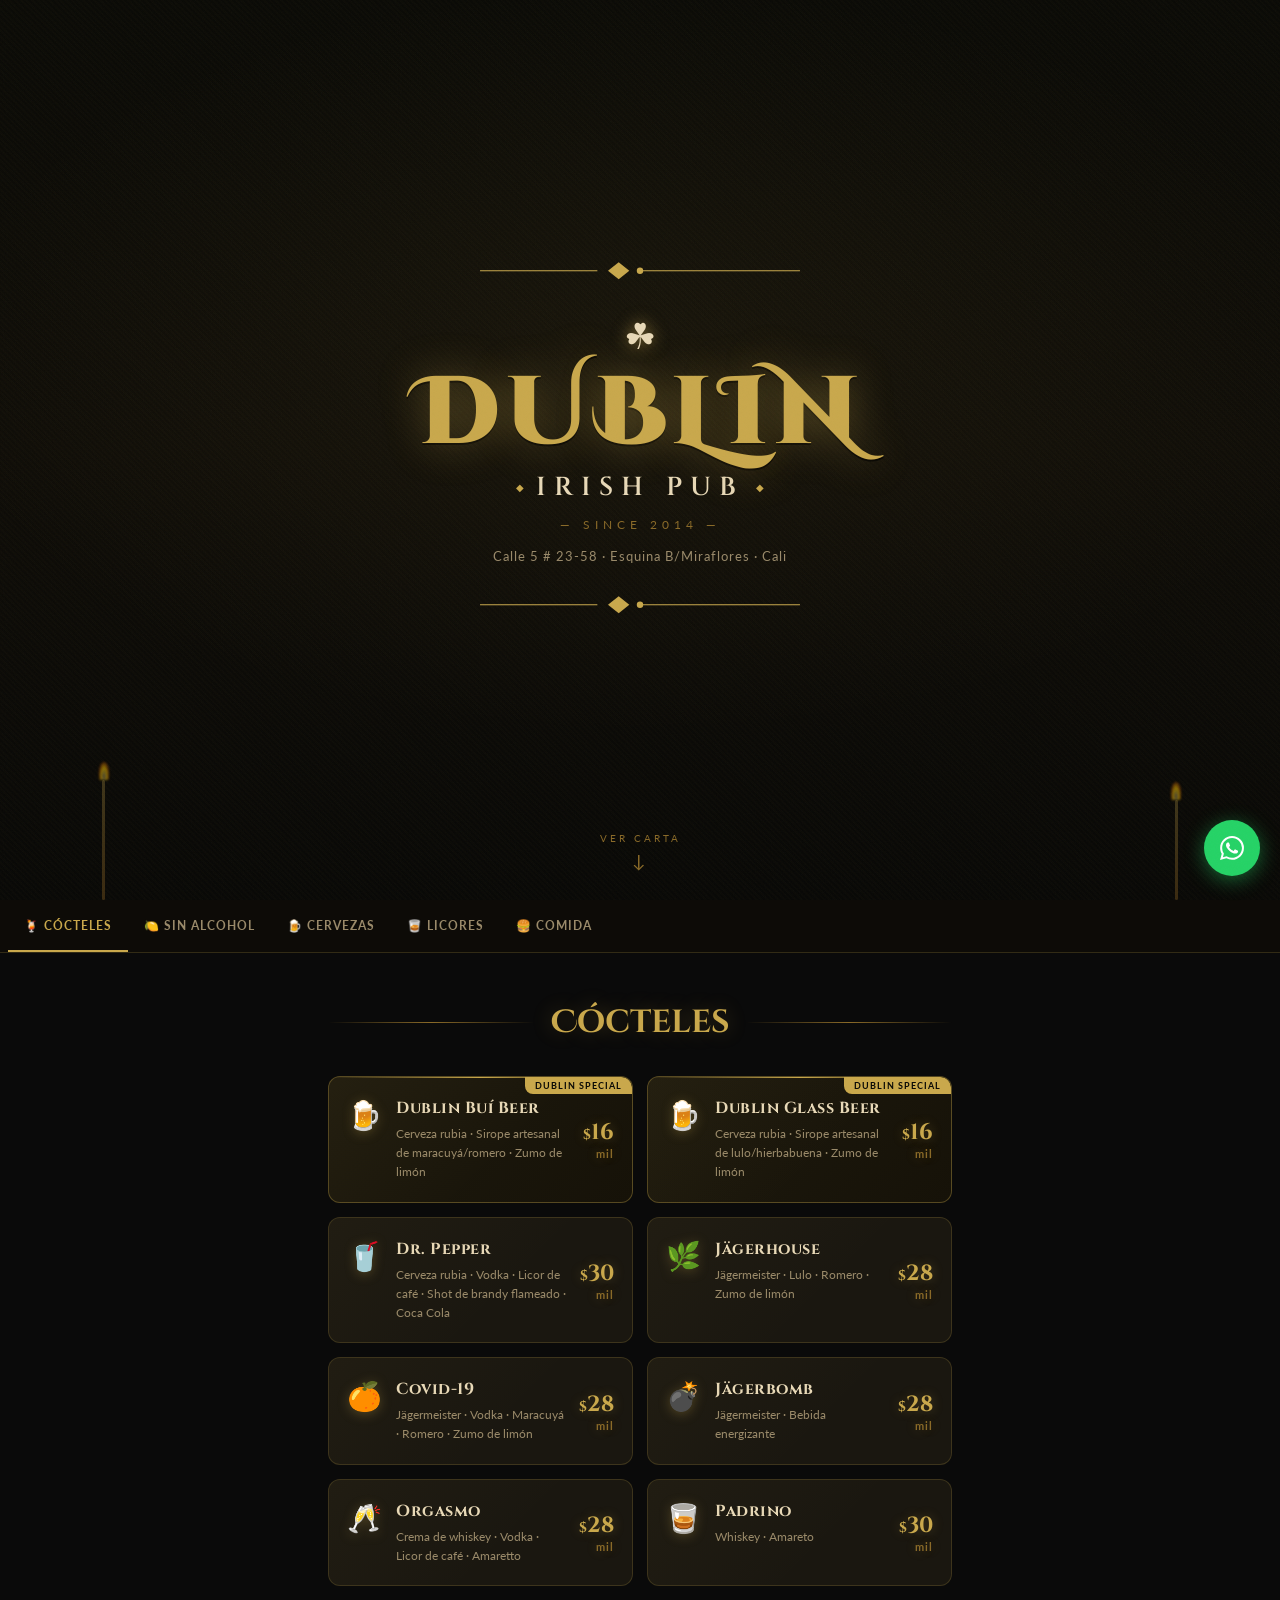
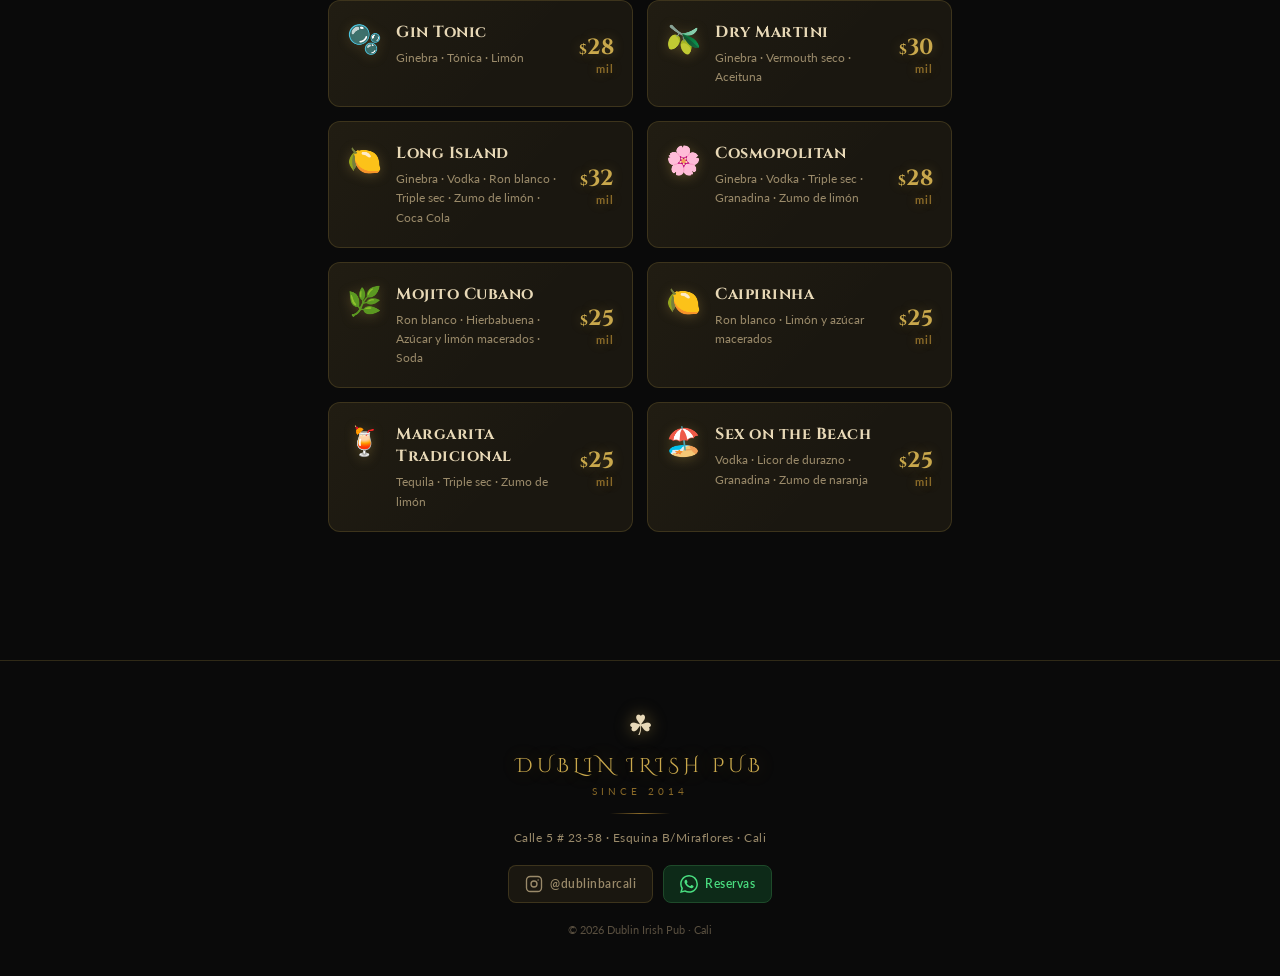
==== dublin_index.html @ 32bfb210 "Menu digital de Dublin Bar Cali" ====
<!DOCTYPE html>
<html lang="es">
<head>
  <meta charset="UTF-8"/>
  <meta name="viewport" content="width=device-width, initial-scale=1.0, viewport-fit=cover"/>
  <title>Dublin Irish Pub · Carta</title>
  <link rel="preconnect" href="https://fonts.googleapis.com"/>
  <link href="https://fonts.googleapis.com/css2?family=Cinzel+Decorative:wght@700;900&family=Cinzel:wght@400;600;700&family=IM+Fell+English:ital@0;1&family=Lato:wght@300;400;700&display=swap" rel="stylesheet"/>
  <link rel="stylesheet" href="dublin.css"/>
</head>
<body>

<!-- ░░░ GRAIN OVERLAY ░░░ -->
<div class="grain"></div>

<!-- ░░░ HERO ░░░ -->
<header class="hero">
  <div class="hero-candles">
    <div class="candle c1"><div class="flame"></div></div>
    <div class="candle c2"><div class="flame"></div></div>
  </div>
  <div class="hero-ornament top-ornament">
    <svg viewBox="0 0 300 24" fill="none" xmlns="http://www.w3.org/2000/svg">
      <line x1="0" y1="12" x2="110" y2="12" stroke="#c9a84c" stroke-width="1"/>
      <path d="M120 12 L130 4 L140 12 L130 20 Z" fill="#c9a84c"/>
      <line x1="150" y1="12" x2="300" y2="12" stroke="#c9a84c" stroke-width="1"/>
      <circle cx="150" cy="12" r="3" fill="#c9a84c"/>
    </svg>
  </div>
  <div class="hero-inner">
    <div class="shamrock">☘</div>
    <h1 class="hero-title">DUBLIN</h1>
    <div class="hero-subtitle-wrap">
      <span class="hero-diamond">◆</span>
      <span class="hero-subtitle">IRISH PUB</span>
      <span class="hero-diamond">◆</span>
    </div>
    <div class="hero-since">— SINCE 2014 —</div>
    <p class="hero-address">Calle 5 # 23-58 · Esquina B/Miraflores · Cali</p>
  </div>
  <div class="hero-ornament bottom-ornament">
    <svg viewBox="0 0 300 24" fill="none" xmlns="http://www.w3.org/2000/svg">
      <line x1="0" y1="12" x2="110" y2="12" stroke="#c9a84c" stroke-width="1"/>
      <path d="M120 12 L130 4 L140 12 L130 20 Z" fill="#c9a84c"/>
      <line x1="150" y1="12" x2="300" y2="12" stroke="#c9a84c" stroke-width="1"/>
      <circle cx="150" cy="12" r="3" fill="#c9a84c"/>
    </svg>
  </div>
  <div class="scroll-hint">
    <span>VER CARTA</span>
    <div class="scroll-arrow">↓</div>
  </div>
</header>

<!-- ░░░ NAV TABS ░░░ -->
<nav class="menu-nav" id="menuNav">
  <button class="tab active" data-section="cocteles">🍹 Cócteles</button>
  <button class="tab" data-section="sin-alcohol">🍋 Sin Alcohol</button>
  <button class="tab" data-section="cervezas">🍺 Cervezas</button>
  <button class="tab" data-section="licores">🥃 Licores</button>
  <button class="tab" data-section="comida">🍔 Comida</button>
</nav>

<!-- ░░░ SECCIONES ░░░ -->
<main class="menu-main">

  <!-- ── CÓCTELES ── -->
  <section class="menu-section" id="cocteles">
    <div class="section-header">
      <div class="section-ornament"></div>
      <h2 class="section-title">Cócteles</h2>
      <div class="section-ornament"></div>
    </div>

    <div class="cards-grid">

      <div class="drink-card featured">
        <div class="card-badge">Dublin Special</div>
        <div class="card-icon">🍺</div>
        <div class="card-body">
          <h3 class="card-name">Dublin Buí Beer</h3>
          <p class="card-desc">Cerveza rubia · Sirope artesanal de maracuyá/romero · Zumo de limón</p>
        </div>
        <div class="card-price"><span>$</span>16<span class="mil">mil</span></div>
      </div>

      <div class="drink-card featured">
        <div class="card-badge">Dublin Special</div>
        <div class="card-icon">🍺</div>
        <div class="card-body">
          <h3 class="card-name">Dublin Glass Beer</h3>
          <p class="card-desc">Cerveza rubia · Sirope artesanal de lulo/hierbabuena · Zumo de limón</p>
        </div>
        <div class="card-price"><span>$</span>16<span class="mil">mil</span></div>
      </div>

      <div class="drink-card">
        <div class="card-icon">🥤</div>
        <div class="card-body">
          <h3 class="card-name">Dr. Pepper</h3>
          <p class="card-desc">Cerveza rubia · Vodka · Licor de café · Shot de brandy flameado · Coca Cola</p>
        </div>
        <div class="card-price"><span>$</span>30<span class="mil">mil</span></div>
      </div>

      <div class="drink-card">
        <div class="card-icon">🌿</div>
        <div class="card-body">
          <h3 class="card-name">Jägerhouse</h3>
          <p class="card-desc">Jägermeister · Lulo · Romero · Zumo de limón</p>
        </div>
        <div class="card-price"><span>$</span>28<span class="mil">mil</span></div>
      </div>

      <div class="drink-card">
        <div class="card-icon">🍊</div>
        <div class="card-body">
          <h3 class="card-name">Covid-19</h3>
          <p class="card-desc">Jägermeister · Vodka · Maracuyá · Romero · Zumo de limón</p>
        </div>
        <div class="card-price"><span>$</span>28<span class="mil">mil</span></div>
      </div>

      <div class="drink-card">
        <div class="card-icon">💣</div>
        <div class="card-body">
          <h3 class="card-name">Jägerbomb</h3>
          <p class="card-desc">Jägermeister · Bebida energizante</p>
        </div>
        <div class="card-price"><span>$</span>28<span class="mil">mil</span></div>
      </div>

      <div class="drink-card">
        <div class="card-icon">🥂</div>
        <div class="card-body">
          <h3 class="card-name">Orgasmo</h3>
          <p class="card-desc">Crema de whiskey · Vodka · Licor de café · Amaretto</p>
        </div>
        <div class="card-price"><span>$</span>28<span class="mil">mil</span></div>
      </div>

      <div class="drink-card">
        <div class="card-icon">🥃</div>
        <div class="card-body">
          <h3 class="card-name">Padrino</h3>
          <p class="card-desc">Whiskey · Amareto</p>
        </div>
        <div class="card-price"><span>$</span>30<span class="mil">mil</span></div>
      </div>

      <div class="drink-card">
        <div class="card-icon">🫧</div>
        <div class="card-body">
          <h3 class="card-name">Gin Tonic</h3>
          <p class="card-desc">Ginebra · Tónica · Limón</p>
        </div>
        <div class="card-price"><span>$</span>28<span class="mil">mil</span></div>
      </div>

      <div class="drink-card">
        <div class="card-icon">🫒</div>
        <div class="card-body">
          <h3 class="card-name">Dry Martini</h3>
          <p class="card-desc">Ginebra · Vermouth seco · Aceituna</p>
        </div>
        <div class="card-price"><span>$</span>30<span class="mil">mil</span></div>
      </div>

      <div class="drink-card">
        <div class="card-icon">🍋</div>
        <div class="card-body">
          <h3 class="card-name">Long Island</h3>
          <p class="card-desc">Ginebra · Vodka · Ron blanco · Triple sec · Zumo de limón · Coca Cola</p>
        </div>
        <div class="card-price"><span>$</span>32<span class="mil">mil</span></div>
      </div>

      <div class="drink-card">
        <div class="card-icon">🌸</div>
        <div class="card-body">
          <h3 class="card-name">Cosmopolitan</h3>
          <p class="card-desc">Ginebra · Vodka · Triple sec · Granadina · Zumo de limón</p>
        </div>
        <div class="card-price"><span>$</span>28<span class="mil">mil</span></div>
      </div>

      <div class="drink-card">
        <div class="card-icon">🌿</div>
        <div class="card-body">
          <h3 class="card-name">Mojito Cubano</h3>
          <p class="card-desc">Ron blanco · Hierbabuena · Azúcar y limón macerados · Soda</p>
        </div>
        <div class="card-price"><span>$</span>25<span class="mil">mil</span></div>
      </div>

      <div class="drink-card">
        <div class="card-icon">🍋</div>
        <div class="card-body">
          <h3 class="card-name">Caipirinha</h3>
          <p class="card-desc">Ron blanco · Limón y azúcar macerados</p>
        </div>
        <div class="card-price"><span>$</span>25<span class="mil">mil</span></div>
      </div>

      <div class="drink-card">
        <div class="card-icon">🍹</div>
        <div class="card-body">
          <h3 class="card-name">Margarita Tradicional</h3>
          <p class="card-desc">Tequila · Triple sec · Zumo de limón</p>
        </div>
        <div class="card-price"><span>$</span>25<span class="mil">mil</span></div>
      </div>

      <div class="drink-card">
        <div class="card-icon">🏖️</div>
        <div class="card-body">
          <h3 class="card-name">Sex on the Beach</h3>
          <p class="card-desc">Vodka · Licor de durazno · Granadina · Zumo de naranja</p>
        </div>
        <div class="card-price"><span>$</span>25<span class="mil">mil</span></div>
      </div>

    </div>
  </section>

  <!-- ── SIN ALCOHOL ── -->
  <section class="menu-section hidden" id="sin-alcohol">
    <div class="section-header">
      <div class="section-ornament"></div>
      <h2 class="section-title">Sin Alcohol</h2>
      <div class="section-ornament"></div>
    </div>

    <div class="cards-grid">

      <div class="drink-card featured">
        <div class="card-badge">Artesanal</div>
        <div class="card-icon">🫧</div>
        <div class="card-body">
          <h3 class="card-name">Sodas Italianas</h3>
          <p class="card-desc">Soda · Sirope artesanal de tu elección · Zumo de limón</p>
          <div class="card-flavors">
            <span>Maracuyá</span><span>Lulo</span><span>Lychee & Berry</span><span>Borojo & Especias</span>
          </div>
        </div>
        <div class="card-price"><span>$</span>13<span class="mil">mil</span></div>
      </div>

      <div class="drink-card">
        <div class="card-icon">🌹</div>
        <div class="card-body">
          <h3 class="card-name">Simply Red</h3>
          <p class="card-desc">Granadina · Limón · Ginger ale</p>
        </div>
        <div class="card-price"><span>$</span>13<span class="mil">mil</span></div>
      </div>

      <div class="drink-card">
        <div class="card-icon">🌅</div>
        <div class="card-body">
          <h3 class="card-name">Sunrise</h3>
          <p class="card-desc">Zumo de naranja · Granadina</p>
        </div>
        <div class="card-price"><span>$</span>13<span class="mil">mil</span></div>
      </div>

      <div class="drink-card">
        <div class="card-icon">🍃</div>
        <div class="card-body">
          <h3 class="card-name">Limonada Hierbabuena</h3>
          <p class="card-desc">Soda · Hierbabuena · Zumo de limón</p>
        </div>
        <div class="card-price"><span>$</span>13<span class="mil">mil</span></div>
      </div>

    </div>
  </section>

  <!-- ── CERVEZAS ── -->
  <section class="menu-section hidden" id="cervezas">
    <div class="section-header">
      <div class="section-ornament"></div>
      <h2 class="section-title">Cervezas</h2>
      <div class="section-ornament"></div>
    </div>

    <div class="beer-grid">
      <div class="beer-row"><span class="beer-name">Stella Artois</span><span class="beer-price">$10mil</span></div>
      <div class="beer-row"><span class="beer-name">Corona</span><span class="beer-price">$10mil</span></div>
      <div class="beer-row"><span class="beer-name">Budweiser <em>(lata 250ml)</em></span><span class="beer-price">$7mil</span></div>
      <div class="beer-row"><span class="beer-name">Club Colombia Dorada</span><span class="beer-price">$8mil</span></div>
      <div class="beer-row"><span class="beer-name">Club Colombia Roja</span><span class="beer-price">$8mil</span></div>
      <div class="beer-row"><span class="beer-name">Club Colombia Negra</span><span class="beer-price">$8mil</span></div>
      <div class="beer-row"><span class="beer-name">Águila Light</span><span class="beer-price">$8mil</span></div>
      <div class="beer-row"><span class="beer-name">Poker</span><span class="beer-price">$7mil</span></div>
      <div class="beer-row"><span class="beer-name">Smirnoff Ice</span><span class="beer-price">$12mil</span></div>
    </div>

    <div class="beer-callout">
      <div class="callout-icon">🍻</div>
      <div>
        <div class="callout-title">¿Litrico o miedo?</div>
        <div class="callout-sub">Pregunta por el litro de cerveza nacional</div>
      </div>
    </div>
  </section>

  <!-- ── LICORES ── -->
  <section class="menu-section hidden" id="licores">
    <div class="section-header">
      <div class="section-ornament"></div>
      <h2 class="section-title">Licores</h2>
      <div class="section-ornament"></div>
    </div>

    <div class="licores-header-row">
      <span></span>
      <span class="licores-col-label">Botella</span>
      <span class="licores-col-label">Caneca</span>
    </div>

    <div class="licores-list">
      <div class="licor-row"><span class="licor-name">Aguard. Blanco del Valle</span><span class="licor-price">$85mil</span><span class="licor-price">$45mil</span></div>
      <div class="licor-row"><span class="licor-name">Ron Viejo de Caldas</span><span class="licor-price">$100mil</span><span class="licor-price">$55mil</span></div>
      <div class="licor-row"><span class="licor-name">Ron Caldas 8 Años</span><span class="licor-price">$170mil</span><span class="licor-price">$110mil</span></div>
      <div class="licor-row"><span class="licor-name">Vodka Absolut</span><span class="licor-price">$180mil</span><span class="licor-price">$100mil</span></div>
      <div class="licor-row"><span class="licor-name">Tequila Jose C. Olmeca</span><span class="licor-price">$170mil</span><span class="licor-price">$95mil</span></div>
      <div class="licor-row"><span class="licor-name">Tequila Jimador</span><span class="licor-price">$200mil</span><span class="licor-price">$110mil</span></div>
      <div class="licor-row"><span class="licor-name">Jägermeister</span><span class="licor-price">$180mil</span><span class="licor-price">$100mil</span></div>
      <div class="licor-row"><span class="licor-name">Jack Daniel's</span><span class="licor-price">$220mil</span><span class="licor-price">$110mil</span></div>
      <div class="licor-row"><span class="licor-name">Jameson</span><span class="licor-price">$200mil</span><span class="licor-price">$100mil</span></div>
      <div class="licor-row no-caneca"><span class="licor-name">Ginebra Gordons</span><span class="licor-price">$140mil</span><span class="licor-price">—</span></div>
    </div>

    <div class="reserva-callout">
      <div class="reserva-title">¿Tienes en mente una buena noche?</div>
      <div class="reserva-sub">No olvides hacer tu reserva</div>
      <a class="reserva-btn" href="https://wa.me/573015307754">
        <svg width="18" height="18" viewBox="0 0 24 24" fill="currentColor"><path d="M17.472 14.382c-.297-.149-1.758-.867-2.03-.967-.273-.099-.471-.148-.67.15-.197.297-.767.966-.94 1.164-.173.199-.347.223-.644.075-.297-.15-1.255-.463-2.39-1.475-.883-.788-1.48-1.761-1.653-2.059-.173-.297-.018-.458.13-.606.134-.133.298-.347.446-.52.149-.174.198-.298.298-.497.099-.198.05-.371-.025-.52-.075-.149-.669-1.612-.916-2.207-.242-.579-.487-.5-.669-.51-.173-.008-.371-.01-.57-.01-.198 0-.52.074-.792.372-.272.297-1.04 1.016-1.04 2.479 0 1.462 1.065 2.875 1.213 3.074.149.198 2.096 3.2 5.077 4.487.709.306 1.262.489 1.694.625.712.227 1.36.195 1.871.118.571-.085 1.758-.719 2.006-1.413.248-.694.248-1.289.173-1.413-.074-.124-.272-.198-.57-.347m-5.421 7.403h-.004a9.87 9.87 0 0 1-5.031-1.378l-.361-.214-3.741.982.998-3.648-.235-.374a9.86 9.86 0 0 1-1.51-5.26c.001-5.45 4.436-9.884 9.888-9.884 2.64 0 5.122 1.03 6.988 2.898a9.825 9.825 0 0 1 2.893 6.994c-.003 5.45-4.437 9.884-9.885 9.884m8.413-18.297A11.815 11.815 0 0 0 12.05 0C5.495 0 .16 5.335.157 11.892c0 2.096.547 4.142 1.588 5.945L.057 24l6.305-1.654a11.882 11.882 0 0 0 5.683 1.448h.005c6.554 0 11.89-5.335 11.893-11.893a11.821 11.821 0 0 0-3.48-8.413z"/></svg>
        301 530 7754
      </a>
    </div>
  </section>

  <!-- ── COMIDA ── -->
  <section class="menu-section hidden" id="comida">
    <div class="section-header">
      <div class="section-ornament"></div>
      <h2 class="section-title">Comida</h2>
      <div class="section-ornament"></div>
    </div>

    <!-- Hamburguesas -->
    <div class="food-category-title">
      <span>◆</span> Hamburguesas <span>◆</span>
    </div>

    <div class="food-cards">
      <div class="food-card">
        <div class="food-emoji">🍔</div>
        <div class="food-info">
          <h3 class="food-name">Hamburguesa Clásica</h3>
          <p class="food-desc">Pan artesanal · 160g carne Angus · Salsa chipotle · Chimichurri · Cebolla caramelizada · Aderezo de piña · Tocineta · Verduras · Jamón · Queso cheddar</p>
          <div class="food-price">$29.900</div>
        </div>
      </div>

      <div class="food-card featured-food">
        <div class="food-badge">Premium</div>
        <div class="food-emoji">🍔</div>
        <div class="food-info">
          <h3 class="food-name">Hamburguesa Dorita</h3>
          <p class="food-desc">Pan artesanal · 160g carne Angus 100% certificada · Queso mozarella apanado en Doritos · Mermelada de lulo con tocineta en reducción con tequila · Salsa ahumada de la casa · Cebolla caramelizada · Lechuga y tomates frescos · Acompañada con papas a la francesa</p>
          <div class="food-price">$38.900</div>
        </div>
      </div>
    </div>

    <!-- Nachos -->
    <div class="food-category-title">
      <span>◆</span> Nachos <span>◆</span>
    </div>

    <div class="food-cards">
      <div class="food-card">
        <div class="food-emoji">🧀</div>
        <div class="food-info">
          <h3 class="food-name">Nachos</h3>
          <p class="food-desc">Totopos de maíz · Carne desmechada en su salsa · Maíz tierno · Queso mozarella gratinados · Guacamole · Pico de gallo · Frijol refrito · Salsa chipotle</p>
          <div class="food-price">$28.000</div>
        </div>
      </div>
    </div>

    <!-- Sandwiches -->
    <div class="food-category-title">
      <span>◆</span> Sandwiches <span>◆</span>
    </div>

    <div class="food-cards">
      <div class="food-card">
        <div class="food-emoji">🥪</div>
        <div class="food-info">
          <h3 class="food-name">Sandwich</h3>
          <p class="food-desc">Pan baguette · Láminas de pierna de cerdo ahumada al barril · Cebolla caramelizada · Mojo cubano · Salsa de la casa · Queso mozarella · Verduras</p>
          <div class="food-price">$31.000</div>
        </div>
      </div>
    </div>

  </section>

</main>

<!-- ░░░ FOOTER ░░░ -->
<footer class="site-footer">
  <div class="footer-shamrock">☘</div>
  <div class="footer-title">DUBLIN IRISH PUB</div>
  <div class="footer-since">SINCE 2014</div>
  <div class="footer-divider"></div>
  <div class="footer-info">Calle 5 # 23-58 · Esquina B/Miraflores · Cali</div>
  <div class="footer-socials">
    <a href="https://www.instagram.com/dublinbarcali/" target="_blank" class="footer-social-btn">
      <svg width="18" height="18" viewBox="0 0 24 24" fill="none" stroke="currentColor" stroke-width="1.8" stroke-linecap="round" stroke-linejoin="round"><rect x="2" y="2" width="20" height="20" rx="5"/><circle cx="12" cy="12" r="4"/><circle cx="17.5" cy="6.5" r="1" fill="currentColor" stroke="none"/></svg>
      @dublinbarcali
    </a>
    <a href="https://wa.me/573015307754" target="_blank" class="footer-social-btn wa">
      <svg width="18" height="18" viewBox="0 0 24 24" fill="currentColor"><path d="M17.472 14.382c-.297-.149-1.758-.867-2.03-.967-.273-.099-.471-.148-.67.15-.197.297-.767.966-.94 1.164-.173.199-.347.223-.644.075-.297-.15-1.255-.463-2.39-1.475-.883-.788-1.48-1.761-1.653-2.059-.173-.297-.018-.458.13-.606.134-.133.298-.347.446-.52.149-.174.198-.298.298-.497.099-.198.05-.371-.025-.52-.075-.149-.669-1.612-.916-2.207-.242-.579-.487-.5-.669-.51-.173-.008-.371-.01-.57-.01-.198 0-.52.074-.792.372-.272.297-1.04 1.016-1.04 2.479 0 1.462 1.065 2.875 1.213 3.074.149.198 2.096 3.2 5.077 4.487.709.306 1.262.489 1.694.625.712.227 1.36.195 1.871.118.571-.085 1.758-.719 2.006-1.413.248-.694.248-1.289.173-1.413-.074-.124-.272-.198-.57-.347m-5.421 7.403h-.004a9.87 9.87 0 0 1-5.031-1.378l-.361-.214-3.741.982.998-3.648-.235-.374a9.86 9.86 0 0 1-1.51-5.26c.001-5.45 4.436-9.884 9.888-9.884 2.64 0 5.122 1.03 6.988 2.898a9.825 9.825 0 0 1 2.893 6.994c-.003 5.45-4.437 9.884-9.885 9.884m8.413-18.297A11.815 11.815 0 0 0 12.05 0C5.495 0 .16 5.335.157 11.892c0 2.096.547 4.142 1.588 5.945L.057 24l6.305-1.654a11.882 11.882 0 0 0 5.683 1.448h.005c6.554 0 11.89-5.335 11.893-11.893a11.821 11.821 0 0 0-3.48-8.413z"/></svg>
      Reservas
    </a>
  </div>
  <div class="footer-copy">© 2026 Dublin Irish Pub · Cali</div>
</footer>

<!-- FAB Reserva -->
<a href="https://wa.me/573015307754" class="reserva-fab" target="_blank" title="Hacer reserva">
  <svg width="24" height="24" viewBox="0 0 24 24" fill="currentColor"><path d="M17.472 14.382c-.297-.149-1.758-.867-2.03-.967-.273-.099-.471-.148-.67.15-.197.297-.767.966-.94 1.164-.173.199-.347.223-.644.075-.297-.15-1.255-.463-2.39-1.475-.883-.788-1.48-1.761-1.653-2.059-.173-.297-.018-.458.13-.606.134-.133.298-.347.446-.52.149-.174.198-.298.298-.497.099-.198.05-.371-.025-.52-.075-.149-.669-1.612-.916-2.207-.242-.579-.487-.5-.669-.51-.173-.008-.371-.01-.57-.01-.198 0-.52.074-.792.372-.272.297-1.04 1.016-1.04 2.479 0 1.462 1.065 2.875 1.213 3.074.149.198 2.096 3.2 5.077 4.487.709.306 1.262.489 1.694.625.712.227 1.36.195 1.871.118.571-.085 1.758-.719 2.006-1.413.248-.694.248-1.289.173-1.413-.074-.124-.272-.198-.57-.347m-5.421 7.403h-.004a9.87 9.87 0 0 1-5.031-1.378l-.361-.214-3.741.982.998-3.648-.235-.374a9.86 9.86 0 0 1-1.51-5.26c.001-5.45 4.436-9.884 9.888-9.884 2.64 0 5.122 1.03 6.988 2.898a9.825 9.825 0 0 1 2.893 6.994c-.003 5.45-4.437 9.884-9.885 9.884m8.413-18.297A11.815 11.815 0 0 0 12.05 0C5.495 0 .16 5.335.157 11.892c0 2.096.547 4.142 1.588 5.945L.057 24l6.305-1.654a11.882 11.882 0 0 0 5.683 1.448h.005c6.554 0 11.89-5.335 11.893-11.893a11.821 11.821 0 0 0-3.48-8.413z"/></svg>
</a>

<script src="dublin.js"></script>
</body>
</html>
---- dublin.css ----
/* ════════════════════════════════════════════════════
   DUBLIN IRISH PUB — dublin.css
   Estética: Dark Luxury · Oro · Vintage Irish · Cali
   Fuentes: Cinzel Decorative (display) + IM Fell English (body) + Lato
════════════════════════════════════════════════════ */

/* ─── TOKENS ────────────────────────────────────── */
:root {
  --gold:        #c9a84c;
  --gold-light:  #e8c96a;
  --gold-dim:    #8a6a28;
  --gold-glow:   rgba(201,168,76,0.18);
  --bg:          #0a0a0a;
  --bg2:         #111008;
  --bg3:         #161410;
  --surface:     #1a1710;
  --surface2:    #221f14;
  --border:      rgba(201,168,76,0.2);
  --border-bright: rgba(201,168,76,0.5);
  --text:        #e8d9b8;
  --text-dim:    #9a8a6a;
  --text-mute:   #5a5040;
  --font-display:'Cinzel Decorative', serif;
  --font-head:   'Cinzel', serif;
  --font-body:   'IM Fell English', serif;
  --font-ui:     'Lato', sans-serif;
  --wa:          #25D366;
}

/* ─── RESET ──────────────────────────────────────── */
*, *::before, *::after { margin:0; padding:0; box-sizing:border-box; }
html { scroll-behavior: smooth; font-size: 16px; }
body {
  background: var(--bg);
  color: var(--text);
  font-family: var(--font-body);
  min-height: 100vh;
  overflow-x: hidden;
}
a { text-decoration: none; color: inherit; }
::-webkit-scrollbar       { width: 4px; }
::-webkit-scrollbar-track { background: var(--bg); }
::-webkit-scrollbar-thumb { background: var(--gold-dim); border-radius: 2px; }
* { -webkit-tap-highlight-color: transparent; }

/* ─── GRAIN OVERLAY ──────────────────────────────── */
.grain {
  position: fixed; inset: 0; z-index: 1000;
  pointer-events: none;
  background-image: url("data:image/svg+xml,%3Csvg viewBox='0 0 256 256' xmlns='http://www.w3.org/2000/svg'%3E%3Cfilter id='n'%3E%3CfeTurbulence type='fractalNoise' baseFrequency='0.9' numOctaves='4' stitchTiles='stitch'/%3E%3C/filter%3E%3Crect width='100%25' height='100%25' filter='url(%23n)' opacity='0.04'/%3E%3C/svg%3E");
  background-repeat: repeat;
  background-size: 256px;
  opacity: 0.6;
}

/* ─── HERO ───────────────────────────────────────── */
.hero {
  position: relative;
  min-height: 100svh;
  display: flex;
  flex-direction: column;
  align-items: center;
  justify-content: center;
  padding: 60px 24px 80px;
  text-align: center;
  overflow: hidden;
  background:
    radial-gradient(ellipse 80% 60% at 50% 40%, rgba(201,168,76,0.06) 0%, transparent 70%),
    linear-gradient(180deg, #0a0a06 0%, #0e0c07 50%, #080806 100%);
}

/* Textura de fondo tipo tela arrugada */
.hero::before {
  content: '';
  position: absolute; inset: 0;
  background-image:
    repeating-linear-gradient(
      45deg,
      transparent,
      transparent 2px,
      rgba(201,168,76,0.015) 2px,
      rgba(201,168,76,0.015) 4px
    );
  pointer-events: none;
}

/* ── Velas ── */
.hero-candles {
  position: absolute; inset: 0;
  pointer-events: none;
}
.candle {
  position: absolute;
  bottom: 0;
  width: 3px;
  background: linear-gradient(to top, #3a2a10, #c9a84c44);
  border-radius: 2px;
}
.candle.c1 { left: 8%; height: 120px; }
.candle.c2 { right: 8%; height: 100px; }
.flame {
  position: absolute;
  top: -18px; left: 50%;
  transform: translateX(-50%);
  width: 10px; height: 18px;
  background: radial-gradient(ellipse at 50% 80%, #fff3 0%, #ffcc0088 40%, #ff660044 70%, transparent 100%);
  border-radius: 50% 50% 20% 20%;
  animation: flicker 2s ease-in-out infinite alternate;
  filter: blur(1px);
}
@keyframes flicker {
  0%   { transform: translateX(-50%) scaleX(1) scaleY(1) rotate(-2deg); opacity: 0.9; }
  33%  { transform: translateX(-50%) scaleX(0.8) scaleY(1.1) rotate(1deg); opacity: 1; }
  66%  { transform: translateX(-50%) scaleX(1.1) scaleY(0.9) rotate(-1deg); opacity: 0.85; }
  100% { transform: translateX(-50%) scaleX(0.9) scaleY(1.05) rotate(2deg); opacity: 0.95; }
}

/* ── Ornamentos ── */
.hero-ornament { width: 100%; max-width: 320px; }
.top-ornament  { margin-bottom: 28px; }
.bottom-ornament { margin-top: 28px; }

/* ── Contenido hero ── */
.hero-inner { position: relative; z-index: 2; }
.shamrock {
  font-size: 36px;
  display: block;
  margin-bottom: 8px;
  animation: glow-pulse 3s ease-in-out infinite;
  filter: drop-shadow(0 0 8px rgba(201,168,76,0.6));
}
@keyframes glow-pulse {
  0%, 100% { filter: drop-shadow(0 0 6px rgba(201,168,76,0.4)); }
  50%       { filter: drop-shadow(0 0 16px rgba(201,168,76,0.8)); }
}

.hero-title {
  font-family: var(--font-display);
  font-size: clamp(52px, 14vw, 96px);
  font-weight: 900;
  color: var(--gold);
  letter-spacing: 6px;
  line-height: 1;
  text-shadow:
    0 0 40px rgba(201,168,76,0.4),
    0 2px 0 rgba(0,0,0,0.8);
  margin-bottom: 8px;
  animation: title-in 1.2s cubic-bezier(0.16,1,0.3,1) both;
}
@keyframes title-in {
  from { opacity: 0; transform: translateY(30px) scale(0.95); }
  to   { opacity: 1; transform: translateY(0) scale(1); }
}

.hero-subtitle-wrap {
  display: flex; align-items: center; justify-content: center;
  gap: 12px; margin-bottom: 12px;
}
.hero-subtitle {
  font-family: var(--font-head);
  font-size: clamp(18px, 4vw, 26px);
  font-weight: 600;
  color: var(--text);
  letter-spacing: 8px;
  text-transform: uppercase;
}
.hero-diamond {
  color: var(--gold); font-size: 10px;
}

.hero-since {
  font-family: var(--font-ui);
  font-size: 12px;
  letter-spacing: 5px;
  color: var(--gold-dim);
  margin-bottom: 16px;
  text-transform: uppercase;
}

.hero-address {
  font-family: var(--font-ui);
  font-size: 13px;
  color: var(--text-dim);
  letter-spacing: 1px;
}

/* ── Scroll hint ── */
.scroll-hint {
  position: absolute; bottom: 28px; left: 50%;
  transform: translateX(-50%);
  display: flex; flex-direction: column; align-items: center; gap: 6px;
  font-family: var(--font-ui); font-size: 10px; letter-spacing: 3px;
  color: var(--gold-dim); text-transform: uppercase;
}
.scroll-arrow {
  font-size: 18px; color: var(--gold-dim);
  animation: bounce 2s ease-in-out infinite;
}
@keyframes bounce {
  0%, 100% { transform: translateY(0); }
  50%       { transform: translateY(6px); }
}

/* ─── NAV TABS ───────────────────────────────────── */
.menu-nav {
  position: sticky; top: 0; z-index: 100;
  display: flex; overflow-x: auto; gap: 0;
  background: #0d0b07;
  border-bottom: 1px solid var(--border);
  padding: 0 8px;
  scrollbar-width: none;
}
.menu-nav::-webkit-scrollbar { display: none; }

.tab {
  flex-shrink: 0;
  background: none; border: none;
  font-family: var(--font-ui);
  font-size: 12px; font-weight: 700;
  letter-spacing: 1px; text-transform: uppercase;
  color: var(--text-dim);
  padding: 16px 16px;
  cursor: pointer;
  border-bottom: 2px solid transparent;
  transition: color .2s, border-color .2s;
  white-space: nowrap;
  min-height: 52px;
}
.tab:hover { color: var(--gold); }
.tab.active {
  color: var(--gold);
  border-bottom-color: var(--gold);
}

/* ─── MAIN ───────────────────────────────────────── */
.menu-main { padding-bottom: 80px; }
.menu-section { padding: 40px 20px; max-width: 680px; margin: 0 auto; }
.menu-section.hidden { display: none; }

/* ─── SECTION HEADER ─────────────────────────────── */
.section-header {
  display: flex; align-items: center; gap: 16px;
  margin-bottom: 32px;
}
.section-title {
  font-family: var(--font-display);
  font-size: clamp(22px, 6vw, 32px);
  font-weight: 700;
  color: var(--gold);
  white-space: nowrap;
  text-shadow: 0 0 20px rgba(201,168,76,0.3);
}
.section-ornament {
  flex: 1; height: 1px;
  background: linear-gradient(to right, transparent, var(--gold-dim), transparent);
}

/* ─── DRINK CARDS ────────────────────────────────── */
.cards-grid {
  display: grid;
  grid-template-columns: repeat(auto-fill, minmax(280px, 1fr));
  gap: 14px;
}

.drink-card {
  background: var(--surface);
  border: 1px solid var(--border);
  border-radius: 12px;
  padding: 20px 18px;
  display: flex;
  align-items: flex-start;
  gap: 14px;
  position: relative;
  overflow: hidden;
  transition: border-color .25s, transform .25s, box-shadow .25s;
  cursor: default;
}
.drink-card::before {
  content: '';
  position: absolute; inset: 0;
  background: linear-gradient(135deg, rgba(201,168,76,0.04) 0%, transparent 60%);
  pointer-events: none;
}
.drink-card:hover {
  border-color: var(--border-bright);
  transform: translateY(-3px);
  box-shadow: 0 8px 28px rgba(201,168,76,0.08);
}

.drink-card.featured {
  border-color: rgba(201,168,76,0.35);
  background: linear-gradient(135deg, #1e1a0e, #161208);
}
.drink-card.featured::after {
  content: '';
  position: absolute; top: 0; left: 0; right: 0;
  height: 1px;
  background: linear-gradient(to right, transparent, var(--gold), transparent);
}

.card-badge {
  position: absolute; top: 0; right: 0;
  background: var(--gold);
  color: #0a0a06;
  font-family: var(--font-ui);
  font-size: 9px; font-weight: 700;
  letter-spacing: 1px; text-transform: uppercase;
  padding: 3px 10px;
  border-radius: 0 10px 0 8px;
}

.card-icon {
  font-size: 28px; flex-shrink: 0; margin-top: 2px;
  filter: drop-shadow(0 2px 6px rgba(201,168,76,0.3));
}

.card-body { flex: 1; }
.card-name {
  font-family: var(--font-head);
  font-size: 16px; font-weight: 700;
  color: var(--text);
  margin-bottom: 5px;
  letter-spacing: 0.5px;
}
.card-desc {
  font-family: var(--font-ui);
  font-size: 12px; line-height: 1.6;
  color: var(--text-dim);
  font-style: normal;
}

.card-price {
  font-family: var(--font-head);
  font-size: 22px; font-weight: 700;
  color: var(--gold);
  white-space: nowrap;
  align-self: center;
  flex-shrink: 0;
  text-shadow: 0 0 12px rgba(201,168,76,0.3);
}
.card-price span { font-size: 14px; }
.card-price .mil {
  font-family: var(--font-ui);
  font-size: 11px; font-weight: 700;
  letter-spacing: 1px;
  display: block; text-align: right;
  color: var(--gold-dim);
}

/* Sabores de soda */
.card-flavors {
  display: flex; flex-wrap: wrap; gap: 5px; margin-top: 8px;
}
.card-flavors span {
  background: rgba(201,168,76,0.12);
  border: 1px solid rgba(201,168,76,0.25);
  color: var(--gold-dim);
  font-family: var(--font-ui);
  font-size: 10px; font-weight: 600;
  padding: 2px 8px; border-radius: 20px;
  letter-spacing: 0.5px;
}

/* ─── BEER LIST ──────────────────────────────────── */
.beer-grid {
  display: flex; flex-direction: column; gap: 2px;
  border: 1px solid var(--border);
  border-radius: 12px; overflow: hidden;
  margin-bottom: 24px;
}
.beer-row {
  display: flex; justify-content: space-between; align-items: center;
  padding: 15px 20px;
  border-bottom: 1px solid rgba(201,168,76,0.08);
  transition: background .2s;
}
.beer-row:last-child { border-bottom: none; }
.beer-row:nth-child(odd) { background: var(--surface); }
.beer-row:nth-child(even) { background: var(--bg3); }
.beer-row:hover { background: var(--surface2); }

.beer-name {
  font-family: var(--font-head);
  font-size: 15px; font-weight: 600; color: var(--text);
}
.beer-name em {
  font-family: var(--font-ui); font-size: 11px;
  color: var(--text-dim); font-style: normal;
}
.beer-price {
  font-family: var(--font-head);
  font-size: 16px; font-weight: 700; color: var(--gold);
}

.beer-callout {
  background: linear-gradient(135deg, #1e1a0a, #141008);
  border: 1px solid rgba(201,168,76,0.4);
  border-radius: 12px; padding: 20px 22px;
  display: flex; align-items: center; gap: 16px;
}
.callout-icon { font-size: 32px; }
.callout-title {
  font-family: var(--font-display);
  font-size: 18px; color: var(--gold);
  text-shadow: 0 0 12px rgba(201,168,76,0.4);
}
.callout-sub {
  font-family: var(--font-ui);
  font-size: 12px; color: var(--text-dim); margin-top: 3px;
}

/* ─── LICORES ────────────────────────────────────── */
.licores-header-row {
  display: grid; grid-template-columns: 1fr 90px 90px;
  padding: 8px 20px 12px;
}
.licores-col-label {
  font-family: var(--font-ui);
  font-size: 11px; font-weight: 700; letter-spacing: 2px;
  text-transform: uppercase; color: var(--gold-dim);
  text-align: center;
}

.licores-list {
  border: 1px solid var(--border);
  border-radius: 12px; overflow: hidden;
  margin-bottom: 28px;
}
.licor-row {
  display: grid; grid-template-columns: 1fr 90px 90px;
  padding: 15px 20px;
  border-bottom: 1px solid rgba(201,168,76,0.06);
  align-items: center;
  transition: background .2s;
}
.licor-row:last-child { border-bottom: none; }
.licor-row:nth-child(odd) { background: var(--surface); }
.licor-row:nth-child(even) { background: var(--bg3); }
.licor-row:hover { background: var(--surface2); }

.licor-name {
  font-family: var(--font-head);
  font-size: 14px; font-weight: 600; color: var(--text);
}
.licor-price {
  font-family: var(--font-head);
  font-size: 14px; font-weight: 700; color: var(--gold);
  text-align: center;
}
.licor-row.no-caneca .licor-price:last-child { color: var(--text-mute); }

/* Reserva callout */
.reserva-callout {
  background: linear-gradient(135deg, #1e1a0a, #141008);
  border: 1px solid rgba(201,168,76,0.4);
  border-radius: 14px; padding: 24px 22px;
  text-align: center;
}
.reserva-title {
  font-family: var(--font-head);
  font-size: 16px; color: var(--text); margin-bottom: 4px;
}
.reserva-sub {
  font-family: var(--font-ui);
  font-size: 12px; color: var(--text-dim); margin-bottom: 16px;
}
.reserva-btn {
  display: inline-flex; align-items: center; gap: 8px;
  background: var(--wa); color: #fff;
  font-family: var(--font-ui); font-size: 14px; font-weight: 700;
  padding: 12px 24px; border-radius: 10px;
  transition: transform .2s, box-shadow .2s;
  letter-spacing: 0.5px;
}
.reserva-btn:hover {
  transform: translateY(-2px);
  box-shadow: 0 6px 20px rgba(37,211,102,0.35);
}

/* ─── COMIDA ─────────────────────────────────────── */
.food-category-title {
  font-family: var(--font-display);
  font-size: 16px; color: var(--gold);
  letter-spacing: 3px; text-transform: uppercase;
  text-align: center; margin: 32px 0 18px;
  display: flex; align-items: center; justify-content: center; gap: 12px;
}
.food-category-title span { color: var(--gold); font-size: 8px; }

.food-cards { display: flex; flex-direction: column; gap: 14px; }

.food-card {
  background: var(--surface);
  border: 1px solid var(--border);
  border-radius: 14px;
  padding: 20px;
  display: flex; gap: 16px; align-items: flex-start;
  position: relative; overflow: hidden;
  transition: border-color .25s, transform .25s;
}
.food-card::before {
  content: '';
  position: absolute; inset: 0;
  background: linear-gradient(135deg, rgba(201,168,76,0.03) 0%, transparent 50%);
  pointer-events: none;
}
.food-card:hover {
  border-color: var(--border-bright);
  transform: translateY(-2px);
}
.food-card.featured-food {
  border-color: rgba(201,168,76,0.4);
  background: linear-gradient(135deg, #1e1a0e, #151208);
}

.food-badge {
  position: absolute; top: 0; right: 0;
  background: var(--gold); color: #0a0a06;
  font-family: var(--font-ui);
  font-size: 9px; font-weight: 700; letter-spacing: 1px;
  text-transform: uppercase; padding: 3px 12px;
  border-radius: 0 12px 0 8px;
}

.food-emoji { font-size: 36px; flex-shrink: 0; margin-top: 2px; }

.food-info { flex: 1; }
.food-name {
  font-family: var(--font-head);
  font-size: 17px; font-weight: 700;
  color: var(--text); margin-bottom: 6px;
}
.food-desc {
  font-family: var(--font-ui);
  font-size: 13px; line-height: 1.65;
  color: var(--text-dim); margin-bottom: 12px;
}
.food-price {
  font-family: var(--font-head);
  font-size: 20px; font-weight: 700;
  color: var(--gold);
  text-shadow: 0 0 10px rgba(201,168,76,0.3);
}

/* ─── FOOTER ─────────────────────────────────────── */
.site-footer {
  background: #06060400;
  border-top: 1px solid var(--border);
  padding: 48px 24px max(40px, calc(env(safe-area-inset-bottom) + 40px));
  text-align: center;
}
.footer-shamrock {
  font-size: 28px; margin-bottom: 10px;
  filter: drop-shadow(0 0 8px rgba(201,168,76,0.5));
}
.footer-title {
  font-family: var(--font-display);
  font-size: 20px; color: var(--gold); letter-spacing: 4px;
  text-shadow: 0 0 20px rgba(201,168,76,0.3);
}
.footer-since {
  font-family: var(--font-ui);
  font-size: 10px; letter-spacing: 4px;
  color: var(--gold-dim); margin: 6px 0 16px;
  text-transform: uppercase;
}
.footer-divider {
  width: 60px; height: 1px;
  background: linear-gradient(to right, transparent, var(--gold-dim), transparent);
  margin: 0 auto 16px;
}
.footer-info {
  font-family: var(--font-ui); font-size: 12px;
  color: var(--text-dim); margin-bottom: 20px; letter-spacing: 0.5px;
}
.footer-socials {
  display: flex; gap: 10px; justify-content: center;
  flex-wrap: wrap; margin-bottom: 20px;
}
.footer-social-btn {
  display: inline-flex; align-items: center; gap: 7px;
  background: var(--surface); border: 1px solid var(--border);
  color: var(--text-dim); padding: 9px 16px; border-radius: 8px;
  font-family: var(--font-ui); font-size: 12px; font-weight: 600;
  transition: all .2s; letter-spacing: 0.5px;
}
.footer-social-btn:hover { border-color: var(--gold-dim); color: var(--gold); }
.footer-social-btn.wa { background: #0d2a18; border-color: #1e4a2a; color: #4ade80; }
.footer-social-btn.wa:hover { border-color: var(--wa); box-shadow: 0 0 12px rgba(37,211,102,0.2); }
.footer-copy {
  font-family: var(--font-ui); font-size: 11px; color: var(--text-mute);
}

/* ─── FAB ────────────────────────────────────────── */
.reserva-fab {
  position: fixed;
  bottom: max(24px, calc(env(safe-area-inset-bottom) + 16px));
  right: max(20px, env(safe-area-inset-right));
  z-index: 200;
  width: 56px; height: 56px; border-radius: 50%;
  background: var(--wa); color: #fff;
  display: flex; align-items: center; justify-content: center;
  box-shadow: 0 4px 20px rgba(37,211,102,0.45);
  transition: transform .2s, box-shadow .2s;
}
.reserva-fab:hover { transform: scale(1.1); box-shadow: 0 6px 28px rgba(37,211,102,0.55); }

/* ─── ANIMACIÓN DE ENTRADA SECCIONES ─────────────── */
.menu-section:not(.hidden) {
  animation: section-in .4s cubic-bezier(0.25,0.8,0.25,1) both;
}
@keyframes section-in {
  from { opacity: 0; transform: translateY(16px); }
  to   { opacity: 1; transform: translateY(0); }
}

/* ─── RESPONSIVE ─────────────────────────────────── */
@media (max-width: 480px) {
  .hero-title { letter-spacing: 3px; }
  .tab { padding: 14px 12px; font-size: 11px; }
  .menu-section { padding: 32px 14px; }
  .cards-grid { grid-template-columns: 1fr; }
  .drink-card { flex-direction: row; }
  .licores-header-row,
  .licor-row { grid-template-columns: 1fr 75px 75px; }
  .licores-col-label,
  .licor-price { font-size: 12px; }
  .licor-name { font-size: 12px; }
  .beer-row { padding: 13px 14px; }
  .food-card { flex-direction: column; gap: 10px; }
  .food-emoji { font-size: 28px; }
  .hero-candles { display: none; }
}

@media (max-width: 360px) {
  .licores-header-row,
  .licor-row { grid-template-columns: 1fr 65px 65px; padding: 12px 12px; }
  .tab { padding: 14px 10px; font-size: 10px; }
}

@media (min-width: 640px) {
  .menu-section { padding: 48px 28px; }
}
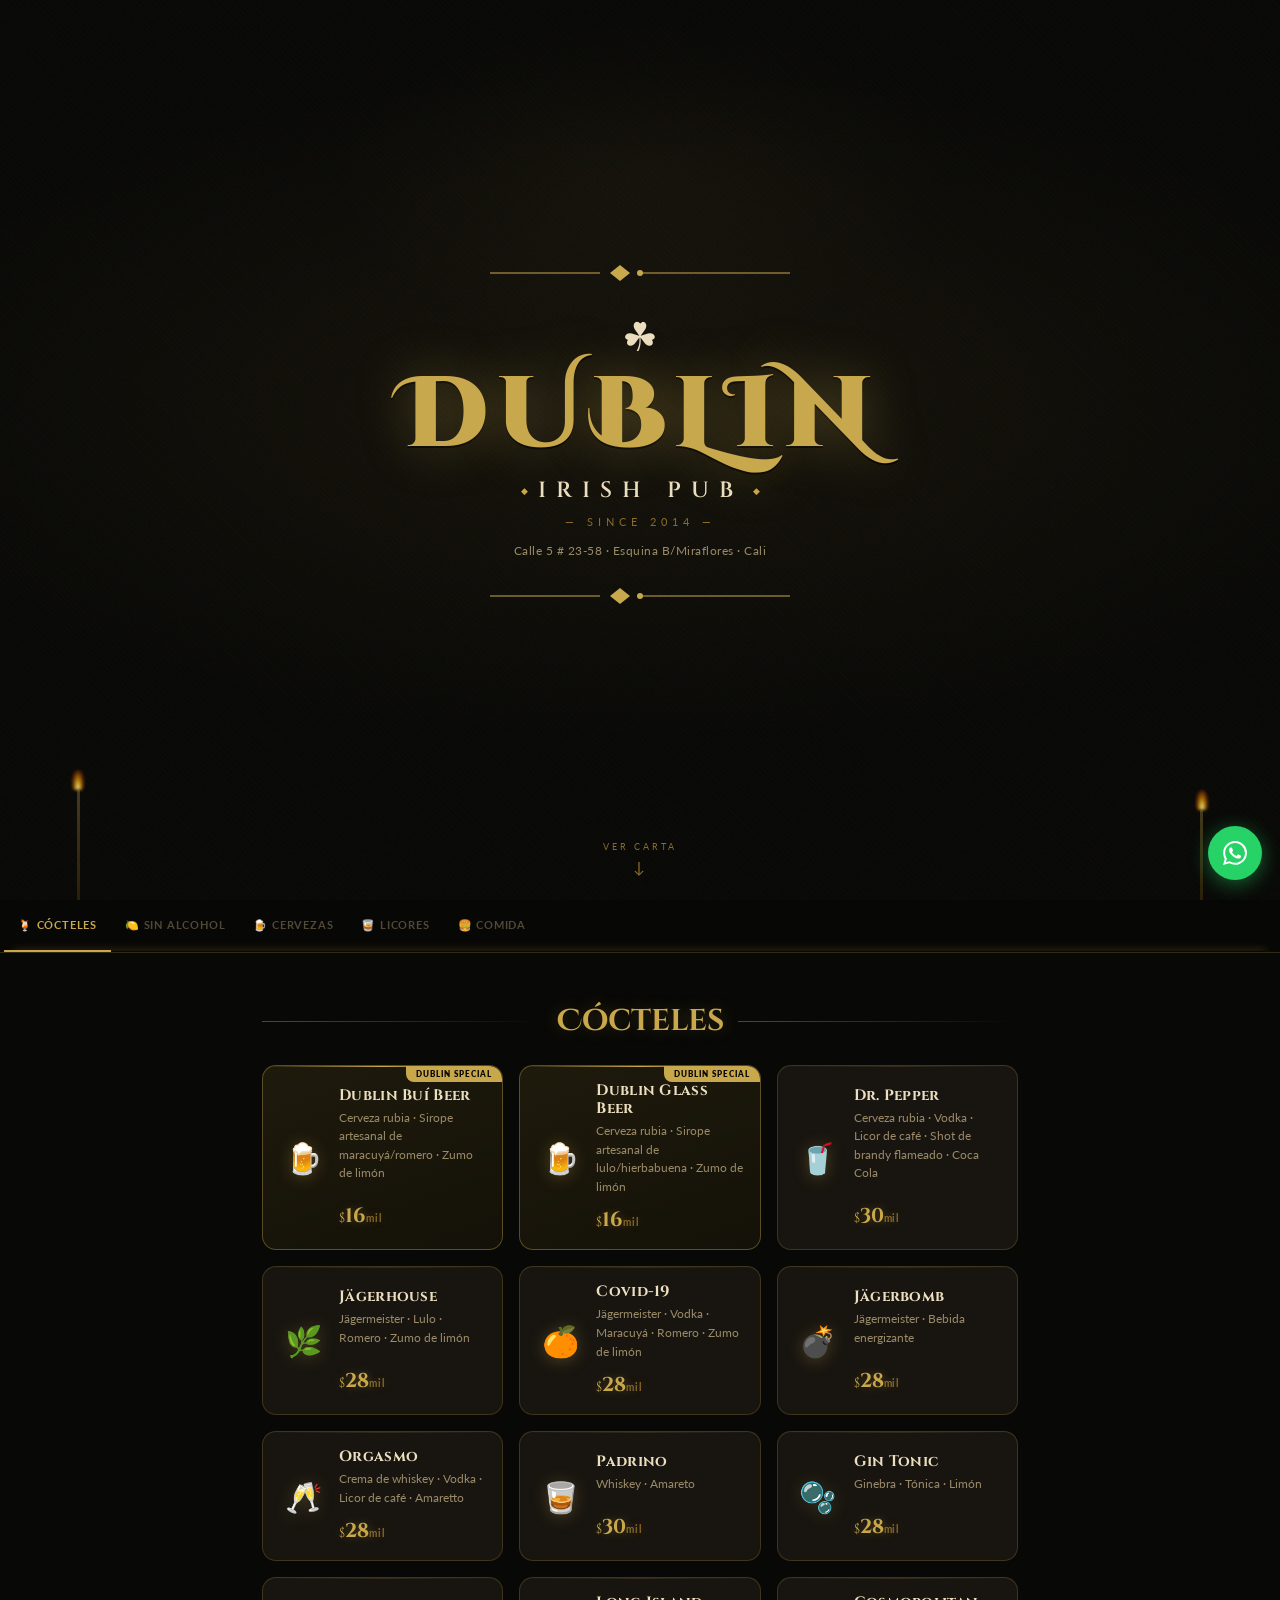
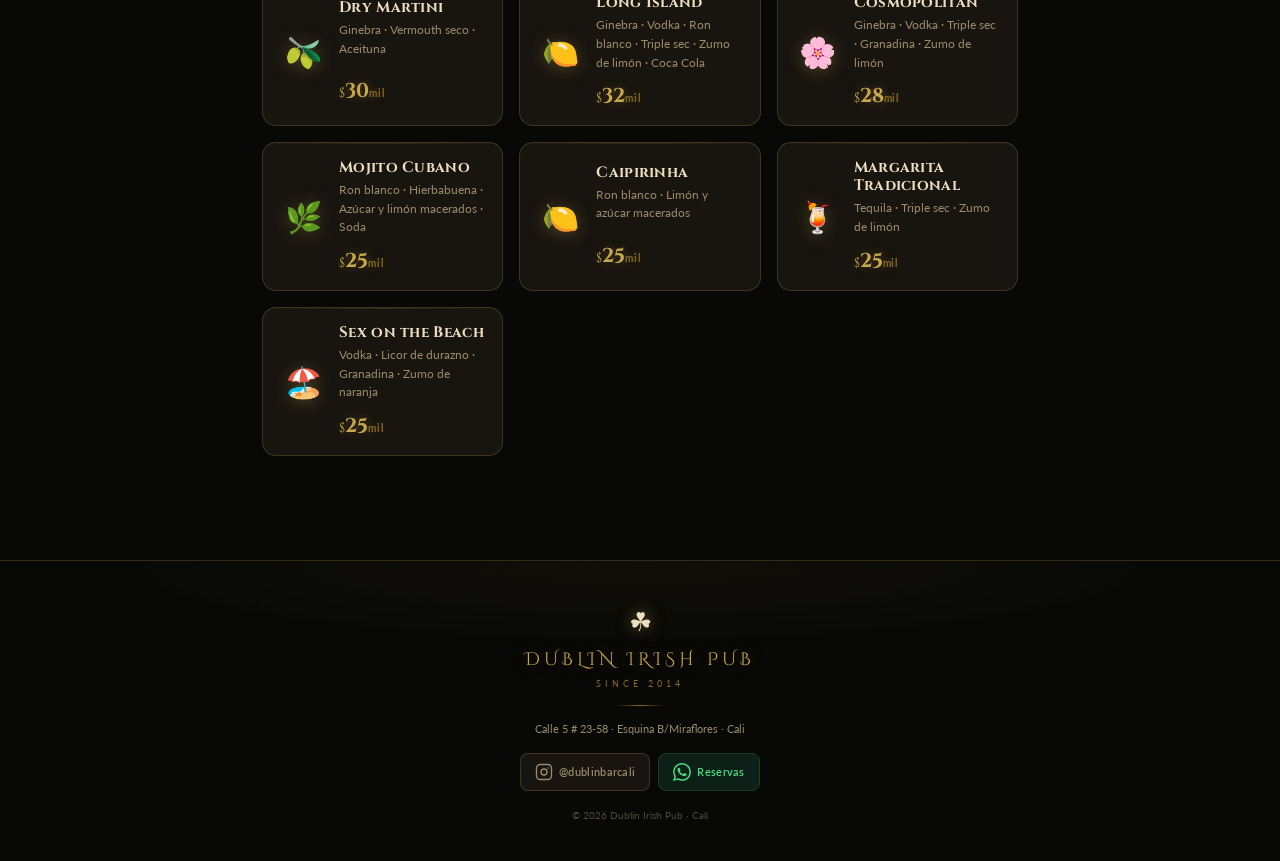
==== commit cc2b094b: "Mejora de interfaz" ====
--- a/dublin_index.html
+++ b/dublin_index.html
@@ -81,7 +81,7 @@
           <h3 class="card-name">Dublin Buí Beer</h3>
           <p class="card-desc">Cerveza rubia · Sirope artesanal de maracuyá/romero · Zumo de limón</p>
         </div>
-        <div class="card-price"><span>$</span>16<span class="mil">mil</span></div>
+        <div class="card-price"><span>$</span><span class="card-price-num">16</span><span class="mil">mil</span></div>
       </div>
 
       <div class="drink-card featured">
@@ -91,7 +91,7 @@
           <h3 class="card-name">Dublin Glass Beer</h3>
           <p class="card-desc">Cerveza rubia · Sirope artesanal de lulo/hierbabuena · Zumo de limón</p>
         </div>
-        <div class="card-price"><span>$</span>16<span class="mil">mil</span></div>
+        <div class="card-price"><span>$</span><span class="card-price-num">16</span><span class="mil">mil</span></div>
       </div>
 
       <div class="drink-card">
@@ -100,7 +100,7 @@
           <h3 class="card-name">Dr. Pepper</h3>
           <p class="card-desc">Cerveza rubia · Vodka · Licor de café · Shot de brandy flameado · Coca Cola</p>
         </div>
-        <div class="card-price"><span>$</span>30<span class="mil">mil</span></div>
+        <div class="card-price"><span>$</span><span class="card-price-num">30</span><span class="mil">mil</span></div>
       </div>
 
       <div class="drink-card">
@@ -109,7 +109,7 @@
           <h3 class="card-name">Jägerhouse</h3>
           <p class="card-desc">Jägermeister · Lulo · Romero · Zumo de limón</p>
         </div>
-        <div class="card-price"><span>$</span>28<span class="mil">mil</span></div>
+        <div class="card-price"><span>$</span><span class="card-price-num">28</span><span class="mil">mil</span></div>
       </div>
 
       <div class="drink-card">
@@ -118,7 +118,7 @@
           <h3 class="card-name">Covid-19</h3>
           <p class="card-desc">Jägermeister · Vodka · Maracuyá · Romero · Zumo de limón</p>
         </div>
-        <div class="card-price"><span>$</span>28<span class="mil">mil</span></div>
+        <div class="card-price"><span>$</span><span class="card-price-num">28</span><span class="mil">mil</span></div>
       </div>
 
       <div class="drink-card">
@@ -127,7 +127,7 @@
           <h3 class="card-name">Jägerbomb</h3>
           <p class="card-desc">Jägermeister · Bebida energizante</p>
         </div>
-        <div class="card-price"><span>$</span>28<span class="mil">mil</span></div>
+        <div class="card-price"><span>$</span><span class="card-price-num">28</span><span class="mil">mil</span></div>
       </div>
 
       <div class="drink-card">
@@ -136,7 +136,7 @@
           <h3 class="card-name">Orgasmo</h3>
           <p class="card-desc">Crema de whiskey · Vodka · Licor de café · Amaretto</p>
         </div>
-        <div class="card-price"><span>$</span>28<span class="mil">mil</span></div>
+        <div class="card-price"><span>$</span><span class="card-price-num">28</span><span class="mil">mil</span></div>
       </div>
 
       <div class="drink-card">
@@ -145,7 +145,7 @@
           <h3 class="card-name">Padrino</h3>
           <p class="card-desc">Whiskey · Amareto</p>
         </div>
-        <div class="card-price"><span>$</span>30<span class="mil">mil</span></div>
+        <div class="card-price"><span>$</span><span class="card-price-num">30</span><span class="mil">mil</span></div>
       </div>
 
       <div class="drink-card">
@@ -154,7 +154,7 @@
           <h3 class="card-name">Gin Tonic</h3>
           <p class="card-desc">Ginebra · Tónica · Limón</p>
         </div>
-        <div class="card-price"><span>$</span>28<span class="mil">mil</span></div>
+        <div class="card-price"><span>$</span><span class="card-price-num">28</span><span class="mil">mil</span></div>
       </div>
 
       <div class="drink-card">
@@ -163,7 +163,7 @@
           <h3 class="card-name">Dry Martini</h3>
           <p class="card-desc">Ginebra · Vermouth seco · Aceituna</p>
         </div>
-        <div class="card-price"><span>$</span>30<span class="mil">mil</span></div>
+        <div class="card-price"><span>$</span><span class="card-price-num">30</span><span class="mil">mil</span></div>
       </div>
 
       <div class="drink-card">
@@ -172,7 +172,7 @@
           <h3 class="card-name">Long Island</h3>
           <p class="card-desc">Ginebra · Vodka · Ron blanco · Triple sec · Zumo de limón · Coca Cola</p>
         </div>
-        <div class="card-price"><span>$</span>32<span class="mil">mil</span></div>
+        <div class="card-price"><span>$</span><span class="card-price-num">32</span><span class="mil">mil</span></div>
       </div>
 
       <div class="drink-card">
@@ -181,7 +181,7 @@
           <h3 class="card-name">Cosmopolitan</h3>
           <p class="card-desc">Ginebra · Vodka · Triple sec · Granadina · Zumo de limón</p>
         </div>
-        <div class="card-price"><span>$</span>28<span class="mil">mil</span></div>
+        <div class="card-price"><span>$</span><span class="card-price-num">28</span><span class="mil">mil</span></div>
       </div>
 
       <div class="drink-card">
@@ -190,7 +190,7 @@
           <h3 class="card-name">Mojito Cubano</h3>
           <p class="card-desc">Ron blanco · Hierbabuena · Azúcar y limón macerados · Soda</p>
         </div>
-        <div class="card-price"><span>$</span>25<span class="mil">mil</span></div>
+        <div class="card-price"><span>$</span><span class="card-price-num">25</span><span class="mil">mil</span></div>
       </div>
 
       <div class="drink-card">
@@ -199,7 +199,7 @@
           <h3 class="card-name">Caipirinha</h3>
           <p class="card-desc">Ron blanco · Limón y azúcar macerados</p>
         </div>
-        <div class="card-price"><span>$</span>25<span class="mil">mil</span></div>
+        <div class="card-price"><span>$</span><span class="card-price-num">25</span><span class="mil">mil</span></div>
       </div>
 
       <div class="drink-card">
@@ -208,7 +208,7 @@
           <h3 class="card-name">Margarita Tradicional</h3>
           <p class="card-desc">Tequila · Triple sec · Zumo de limón</p>
         </div>
-        <div class="card-price"><span>$</span>25<span class="mil">mil</span></div>
+        <div class="card-price"><span>$</span><span class="card-price-num">25</span><span class="mil">mil</span></div>
       </div>
 
       <div class="drink-card">
@@ -217,7 +217,7 @@
           <h3 class="card-name">Sex on the Beach</h3>
           <p class="card-desc">Vodka · Licor de durazno · Granadina · Zumo de naranja</p>
         </div>
-        <div class="card-price"><span>$</span>25<span class="mil">mil</span></div>
+        <div class="card-price"><span>$</span><span class="card-price-num">25</span><span class="mil">mil</span></div>
       </div>
 
     </div>
@@ -243,7 +243,7 @@
             <span>Maracuyá</span><span>Lulo</span><span>Lychee & Berry</span><span>Borojo & Especias</span>
           </div>
         </div>
-        <div class="card-price"><span>$</span>13<span class="mil">mil</span></div>
+        <div class="card-price"><span>$</span><span class="card-price-num">13</span><span class="mil">mil</span></div>
       </div>
 
       <div class="drink-card">
@@ -252,7 +252,7 @@
           <h3 class="card-name">Simply Red</h3>
           <p class="card-desc">Granadina · Limón · Ginger ale</p>
         </div>
-        <div class="card-price"><span>$</span>13<span class="mil">mil</span></div>
+        <div class="card-price"><span>$</span><span class="card-price-num">13</span><span class="mil">mil</span></div>
       </div>
 
       <div class="drink-card">
@@ -261,7 +261,7 @@
           <h3 class="card-name">Sunrise</h3>
           <p class="card-desc">Zumo de naranja · Granadina</p>
         </div>
-        <div class="card-price"><span>$</span>13<span class="mil">mil</span></div>
+        <div class="card-price"><span>$</span><span class="card-price-num">13</span><span class="mil">mil</span></div>
       </div>
 
       <div class="drink-card">
@@ -270,7 +270,7 @@
           <h3 class="card-name">Limonada Hierbabuena</h3>
           <p class="card-desc">Soda · Hierbabuena · Zumo de limón</p>
         </div>
-        <div class="card-price"><span>$</span>13<span class="mil">mil</span></div>
+        <div class="card-price"><span>$</span><span class="card-price-num">13</span><span class="mil">mil</span></div>
       </div>
 
     </div>
@@ -439,4 +439,4 @@
 
 <script src="dublin.js"></script>
 </body>
-</html>
+</html>
--- a/dublin.css
+++ b/dublin.css
@@ -1,643 +1,643 @@
 /* ════════════════════════════════════════════════════
    DUBLIN IRISH PUB — dublin.css
-   Estética: Dark Luxury · Oro · Vintage Irish · Cali
-   Fuentes: Cinzel Decorative (display) + IM Fell English (body) + Lato
+   Mobile-first · Dark Luxury · Gold · Irish Pub Cali
+   Base: 390px → 640px → 900px → 1200px
 ════════════════════════════════════════════════════ */
 
-/* ─── TOKENS ────────────────────────────────────── */
+/* ─── TOKENS ─────────────────────────────────────── */
 :root {
-  --gold:        #c9a84c;
-  --gold-light:  #e8c96a;
-  --gold-dim:    #8a6a28;
-  --gold-glow:   rgba(201,168,76,0.18);
-  --bg:          #0a0a0a;
-  --bg2:         #111008;
-  --bg3:         #161410;
-  --surface:     #1a1710;
-  --surface2:    #221f14;
-  --border:      rgba(201,168,76,0.2);
-  --border-bright: rgba(201,168,76,0.5);
-  --text:        #e8d9b8;
-  --text-dim:    #9a8a6a;
-  --text-mute:   #5a5040;
-  --font-display:'Cinzel Decorative', serif;
-  --font-head:   'Cinzel', serif;
-  --font-body:   'IM Fell English', serif;
-  --font-ui:     'Lato', sans-serif;
-  --wa:          #25D366;
-}
-
-/* ─── RESET ──────────────────────────────────────── */
+  --gold:          #c9a84c;
+  --gold-light:    #e8c96a;
+  --gold-dim:      #8a6a28;
+  --gold-pale:     rgba(201,168,76,0.12);
+  --gold-border:   rgba(201,168,76,0.22);
+  --gold-border-h: rgba(201,168,76,0.55);
+  --gold-glow:     0 0 20px rgba(201,168,76,0.25);
+  --bg:            #080806;
+  --bg2:           #0e0c08;
+  --bg3:           #131108;
+  --surface:       #181510;
+  --surface2:      #201d12;
+  --surface3:      #26221a;
+  --text:          #ecdfc0;
+  --text-dim:      #9a8a68;
+  --text-mute:     #524838;
+  --wa:            #25D366;
+  --font-d:        'Cinzel Decorative', serif;
+  --font-h:        'Cinzel', serif;
+  --font-b:        'IM Fell English', serif;
+  --font-ui:       'Lato', sans-serif;
+  --r-card:        14px;
+  --r-sm:          8px;
+}
+
+/* ─── RESET & BASE ───────────────────────────────── */
 *, *::before, *::after { margin:0; padding:0; box-sizing:border-box; }
-html { scroll-behavior: smooth; font-size: 16px; }
+html { scroll-behavior:smooth; }
 body {
   background: var(--bg);
   color: var(--text);
-  font-family: var(--font-body);
-  min-height: 100vh;
+  font-family: var(--font-ui);
+  min-height: 100svh;
   overflow-x: hidden;
-}
-a { text-decoration: none; color: inherit; }
-::-webkit-scrollbar       { width: 4px; }
-::-webkit-scrollbar-track { background: var(--bg); }
-::-webkit-scrollbar-thumb { background: var(--gold-dim); border-radius: 2px; }
-* { -webkit-tap-highlight-color: transparent; }
+  -webkit-font-smoothing: antialiased;
+}
+a { text-decoration:none; color:inherit; }
+button { cursor:pointer; border:none; background:none; font-family:var(--font-ui); }
+img { display:block; max-width:100%; }
+* { -webkit-tap-highlight-color:transparent; }
+
+/* ─── SCROLLBAR ──────────────────────────────────── */
+::-webkit-scrollbar       { width:3px; height:3px; }
+::-webkit-scrollbar-track { background:var(--bg); }
+::-webkit-scrollbar-thumb { background:var(--gold-dim); border-radius:2px; }
 
 /* ─── GRAIN OVERLAY ──────────────────────────────── */
 .grain {
-  position: fixed; inset: 0; z-index: 1000;
-  pointer-events: none;
-  background-image: url("data:image/svg+xml,%3Csvg viewBox='0 0 256 256' xmlns='http://www.w3.org/2000/svg'%3E%3Cfilter id='n'%3E%3CfeTurbulence type='fractalNoise' baseFrequency='0.9' numOctaves='4' stitchTiles='stitch'/%3E%3C/filter%3E%3Crect width='100%25' height='100%25' filter='url(%23n)' opacity='0.04'/%3E%3C/svg%3E");
-  background-repeat: repeat;
-  background-size: 256px;
-  opacity: 0.6;
-}
-
-/* ─── HERO ───────────────────────────────────────── */
+  position:fixed; inset:0; z-index:999;
+  pointer-events:none; opacity:.45;
+  background-image:url("data:image/svg+xml,%3Csvg xmlns='http://www.w3.org/2000/svg' width='300' height='300'%3E%3Cfilter id='n'%3E%3CfeTurbulence type='fractalNoise' baseFrequency='.85' numOctaves='4' stitchTiles='stitch'/%3E%3C/filter%3E%3Crect width='100%25' height='100%25' filter='url(%23n)' opacity='.05'/%3E%3C/svg%3E");
+  background-size:300px;
+}
+
+/* ════════ HERO ════════════════════════════════════ */
 .hero {
-  position: relative;
-  min-height: 100svh;
-  display: flex;
-  flex-direction: column;
-  align-items: center;
-  justify-content: center;
-  padding: 60px 24px 80px;
-  text-align: center;
-  overflow: hidden;
+  position:relative;
+  min-height:100svh;
+  display:flex; flex-direction:column;
+  align-items:center; justify-content:center;
+  padding: 72px 24px 100px;
+  text-align:center; overflow:hidden;
   background:
-    radial-gradient(ellipse 80% 60% at 50% 40%, rgba(201,168,76,0.06) 0%, transparent 70%),
-    linear-gradient(180deg, #0a0a06 0%, #0e0c07 50%, #080806 100%);
-}
-
-/* Textura de fondo tipo tela arrugada */
+    radial-gradient(ellipse 90% 55% at 50% 45%, rgba(201,168,76,0.07) 0%, transparent 68%),
+    radial-gradient(ellipse 40% 30% at 50% 20%, rgba(201,168,76,0.04) 0%, transparent 60%),
+    var(--bg);
+}
 .hero::before {
-  content: '';
-  position: absolute; inset: 0;
+  content:'';
+  position:absolute; inset:0; pointer-events:none;
   background-image:
-    repeating-linear-gradient(
-      45deg,
-      transparent,
-      transparent 2px,
-      rgba(201,168,76,0.015) 2px,
-      rgba(201,168,76,0.015) 4px
-    );
-  pointer-events: none;
-}
-
-/* ── Velas ── */
-.hero-candles {
-  position: absolute; inset: 0;
-  pointer-events: none;
-}
+    repeating-linear-gradient(45deg, transparent, transparent 3px, rgba(201,168,76,0.012) 3px, rgba(201,168,76,0.012) 4px);
+}
+
+/* Velas */
+.hero-candles { position:absolute; inset:0; pointer-events:none; }
 .candle {
-  position: absolute;
-  bottom: 0;
-  width: 3px;
-  background: linear-gradient(to top, #3a2a10, #c9a84c44);
-  border-radius: 2px;
-}
-.candle.c1 { left: 8%; height: 120px; }
-.candle.c2 { right: 8%; height: 100px; }
+  position:absolute; bottom:0;
+  width:3px; border-radius:2px 2px 0 0;
+  background:linear-gradient(to top, #2a1e08, rgba(201,168,76,0.3));
+}
+.c1 { left:6%; height:110px; }
+.c2 { right:6%; height:90px; }
 .flame {
-  position: absolute;
-  top: -18px; left: 50%;
-  transform: translateX(-50%);
-  width: 10px; height: 18px;
-  background: radial-gradient(ellipse at 50% 80%, #fff3 0%, #ffcc0088 40%, #ff660044 70%, transparent 100%);
-  border-radius: 50% 50% 20% 20%;
-  animation: flicker 2s ease-in-out infinite alternate;
-  filter: blur(1px);
+  position:absolute; top:-20px; left:50%;
+  transform:translateX(-50%);
+  width:12px; height:20px;
+  background:radial-gradient(ellipse at 50% 85%, rgba(255,255,200,0.9) 0%, rgba(255,180,0,0.7) 30%, rgba(255,80,0,0.3) 65%, transparent 100%);
+  border-radius:50% 50% 25% 25%;
+  filter:blur(1.5px);
+  animation:flicker 1.8s ease-in-out infinite alternate;
 }
 @keyframes flicker {
-  0%   { transform: translateX(-50%) scaleX(1) scaleY(1) rotate(-2deg); opacity: 0.9; }
-  33%  { transform: translateX(-50%) scaleX(0.8) scaleY(1.1) rotate(1deg); opacity: 1; }
-  66%  { transform: translateX(-50%) scaleX(1.1) scaleY(0.9) rotate(-1deg); opacity: 0.85; }
-  100% { transform: translateX(-50%) scaleX(0.9) scaleY(1.05) rotate(2deg); opacity: 0.95; }
-}
-
-/* ── Ornamentos ── */
-.hero-ornament { width: 100%; max-width: 320px; }
-.top-ornament  { margin-bottom: 28px; }
-.bottom-ornament { margin-top: 28px; }
-
-/* ── Contenido hero ── */
-.hero-inner { position: relative; z-index: 2; }
+  0%   { transform:translateX(-50%) scaleX(1)   scaleY(1)    rotate(-2deg); opacity:.9; }
+  30%  { transform:translateX(-50%) scaleX(.75) scaleY(1.12) rotate(1.5deg); opacity:1; }
+  65%  { transform:translateX(-50%) scaleX(1.1) scaleY(.88)  rotate(-1deg); opacity:.85; }
+  100% { transform:translateX(-50%) scaleX(.88) scaleY(1.06) rotate(2deg); opacity:.95; }
+}
+
+/* Ornamento SVG */
+.hero-ornament { width:min(300px, 85vw); }
+.top-ornament  { margin-bottom:24px; }
+.bottom-ornament { margin-top:24px; }
+
+/* Contenido hero */
+.hero-inner { position:relative; z-index:2; }
 .shamrock {
-  font-size: 36px;
-  display: block;
-  margin-bottom: 8px;
-  animation: glow-pulse 3s ease-in-out infinite;
-  filter: drop-shadow(0 0 8px rgba(201,168,76,0.6));
+  font-size:40px; display:block; margin-bottom:6px;
+  animation:glow-pulse 3s ease-in-out infinite;
 }
 @keyframes glow-pulse {
-  0%, 100% { filter: drop-shadow(0 0 6px rgba(201,168,76,0.4)); }
-  50%       { filter: drop-shadow(0 0 16px rgba(201,168,76,0.8)); }
+  0%,100% { filter:drop-shadow(0 0 6px rgba(201,168,76,.45)); }
+  50%     { filter:drop-shadow(0 0 18px rgba(201,168,76,.85)); }
 }
 
 .hero-title {
-  font-family: var(--font-display);
-  font-size: clamp(52px, 14vw, 96px);
-  font-weight: 900;
-  color: var(--gold);
-  letter-spacing: 6px;
-  line-height: 1;
-  text-shadow:
-    0 0 40px rgba(201,168,76,0.4),
-    0 2px 0 rgba(0,0,0,0.8);
-  margin-bottom: 8px;
-  animation: title-in 1.2s cubic-bezier(0.16,1,0.3,1) both;
-}
-@keyframes title-in {
-  from { opacity: 0; transform: translateY(30px) scale(0.95); }
-  to   { opacity: 1; transform: translateY(0) scale(1); }
+  font-family:var(--font-d);
+  font-size:clamp(48px,16vw,100px);
+  font-weight:900; line-height:1;
+  color:var(--gold); letter-spacing:clamp(3px,2vw,8px);
+  text-shadow:0 0 50px rgba(201,168,76,.35), 0 2px 0 rgba(0,0,0,.9);
+  margin-bottom:10px;
+  animation:hero-in 1.1s cubic-bezier(.16,1,.3,1) both;
+}
+@keyframes hero-in {
+  from { opacity:0; transform:translateY(28px) scale(.96); }
+  to   { opacity:1; transform:translateY(0) scale(1); }
 }
 
 .hero-subtitle-wrap {
-  display: flex; align-items: center; justify-content: center;
-  gap: 12px; margin-bottom: 12px;
+  display:flex; align-items:center; justify-content:center; gap:10px;
+  margin-bottom:10px;
 }
 .hero-subtitle {
-  font-family: var(--font-head);
-  font-size: clamp(18px, 4vw, 26px);
-  font-weight: 600;
-  color: var(--text);
-  letter-spacing: 8px;
-  text-transform: uppercase;
-}
-.hero-diamond {
-  color: var(--gold); font-size: 10px;
-}
+  font-family:var(--font-h); font-weight:600;
+  font-size:clamp(14px,3.5vw,22px);
+  color:var(--text); letter-spacing:clamp(5px,2vw,10px);
+  text-transform:uppercase;
+}
+.hero-diamond { color:var(--gold); font-size:9px; }
 
 .hero-since {
-  font-family: var(--font-ui);
-  font-size: 12px;
-  letter-spacing: 5px;
-  color: var(--gold-dim);
-  margin-bottom: 16px;
-  text-transform: uppercase;
-}
-
+  font-size:11px; letter-spacing:5px;
+  color:var(--gold-dim); margin-bottom:14px;
+  text-transform:uppercase;
+}
 .hero-address {
-  font-family: var(--font-ui);
-  font-size: 13px;
-  color: var(--text-dim);
-  letter-spacing: 1px;
-}
-
-/* ── Scroll hint ── */
+  font-size:12px; color:var(--text-dim);
+  letter-spacing:.5px; line-height:1.5;
+}
+
 .scroll-hint {
-  position: absolute; bottom: 28px; left: 50%;
-  transform: translateX(-50%);
-  display: flex; flex-direction: column; align-items: center; gap: 6px;
-  font-family: var(--font-ui); font-size: 10px; letter-spacing: 3px;
-  color: var(--gold-dim); text-transform: uppercase;
-}
-.scroll-arrow {
-  font-size: 18px; color: var(--gold-dim);
-  animation: bounce 2s ease-in-out infinite;
-}
-@keyframes bounce {
-  0%, 100% { transform: translateY(0); }
-  50%       { transform: translateY(6px); }
-}
-
-/* ─── NAV TABS ───────────────────────────────────── */
+  position:absolute; bottom:max(24px, env(safe-area-inset-bottom));
+  left:50%; transform:translateX(-50%);
+  display:flex; flex-direction:column; align-items:center; gap:5px;
+  font-size:9px; letter-spacing:3px; color:var(--gold-dim); text-transform:uppercase;
+}
+.scroll-arrow { font-size:16px; animation:bob 2s ease-in-out infinite; }
+@keyframes bob { 0%,100%{transform:translateY(0)} 50%{transform:translateY(7px)} }
+
+/* ════════ NAV TABS ════════════════════════════════ */
 .menu-nav {
-  position: sticky; top: 0; z-index: 100;
-  display: flex; overflow-x: auto; gap: 0;
-  background: #0d0b07;
-  border-bottom: 1px solid var(--border);
-  padding: 0 8px;
-  scrollbar-width: none;
-}
-.menu-nav::-webkit-scrollbar { display: none; }
+  position:sticky; top:0; z-index:100;
+  display:flex; overflow-x:auto; gap:0;
+  background:rgba(8,8,6,.97);
+  border-bottom:1px solid var(--gold-border);
+  backdrop-filter:blur(12px);
+  -webkit-backdrop-filter:blur(12px);
+  scrollbar-width:none;
+  padding:0 4px;
+}
+.menu-nav::-webkit-scrollbar { display:none; }
 
 .tab {
-  flex-shrink: 0;
-  background: none; border: none;
-  font-family: var(--font-ui);
-  font-size: 12px; font-weight: 700;
-  letter-spacing: 1px; text-transform: uppercase;
-  color: var(--text-dim);
-  padding: 16px 16px;
-  cursor: pointer;
-  border-bottom: 2px solid transparent;
-  transition: color .2s, border-color .2s;
-  white-space: nowrap;
-  min-height: 52px;
-}
-.tab:hover { color: var(--gold); }
-.tab.active {
-  color: var(--gold);
-  border-bottom-color: var(--gold);
-}
-
-/* ─── MAIN ───────────────────────────────────────── */
-.menu-main { padding-bottom: 80px; }
-.menu-section { padding: 40px 20px; max-width: 680px; margin: 0 auto; }
-.menu-section.hidden { display: none; }
+  flex-shrink:0;
+  font-size:11px; font-weight:700;
+  letter-spacing:.8px; text-transform:uppercase;
+  color:var(--text-mute);
+  padding:0 14px;
+  min-height:52px; min-width:fit-content;
+  border-bottom:2px solid transparent;
+  transition:color .2s, border-color .2s;
+  white-space:nowrap;
+  display:flex; align-items:center; gap:5px;
+}
+.tab:hover { color:var(--text-dim); }
+.tab.active { color:var(--gold); border-bottom-color:var(--gold); }
+
+/* indicator glow under active tab */
+.tab.active::after {
+  content:'';
+  position:absolute; bottom:-1px; left:14px; right:14px;
+  height:2px;
+  box-shadow:0 0 8px rgba(201,168,76,.6);
+}
+
+/* ════════ MAIN WRAPPER ════════════════════════════ */
+.menu-main { padding-bottom:max(80px, calc(env(safe-area-inset-bottom) + 80px)); }
+
+.menu-section {
+  padding:28px 16px 16px;
+  max-width:740px;
+  margin:0 auto;
+}
+.menu-section.hidden { display:none !important; }
+
+/* Entrada animada */
+.menu-section:not(.hidden) {
+  animation:sec-in .35s cubic-bezier(.25,.8,.25,1) both;
+}
+@keyframes sec-in {
+  from { opacity:0; transform:translateY(14px); }
+  to   { opacity:1; transform:translateY(0); }
+}
 
 /* ─── SECTION HEADER ─────────────────────────────── */
 .section-header {
-  display: flex; align-items: center; gap: 16px;
-  margin-bottom: 32px;
+  display:flex; align-items:center; gap:14px;
+  margin-bottom:24px;
 }
 .section-title {
-  font-family: var(--font-display);
-  font-size: clamp(22px, 6vw, 32px);
-  font-weight: 700;
-  color: var(--gold);
-  white-space: nowrap;
-  text-shadow: 0 0 20px rgba(201,168,76,0.3);
+  font-family:var(--font-d);
+  font-size:clamp(20px,5.5vw,30px);
+  font-weight:700; color:var(--gold);
+  white-space:nowrap;
+  text-shadow:0 0 16px rgba(201,168,76,.28);
 }
 .section-ornament {
-  flex: 1; height: 1px;
-  background: linear-gradient(to right, transparent, var(--gold-dim), transparent);
-}
-
-/* ─── DRINK CARDS ────────────────────────────────── */
+  flex:1; height:1px;
+  background:linear-gradient(to right, rgba(201,168,76,.4), transparent);
+}
+
+/* ════════ DRINK CARDS — MOBILE FIRST ══════════════
+   En móvil: lista vertical full-width, cada card
+   ocupa todo el ancho con precio pegado abajo.
+   En desktop: grid 2 columnas.
+══════════════════════════════════════════════════ */
 .cards-grid {
-  display: grid;
-  grid-template-columns: repeat(auto-fill, minmax(280px, 1fr));
-  gap: 14px;
+  display:flex; flex-direction:column; gap:10px;
 }
 
 .drink-card {
-  background: var(--surface);
-  border: 1px solid var(--border);
-  border-radius: 12px;
-  padding: 20px 18px;
-  display: flex;
-  align-items: flex-start;
-  gap: 14px;
-  position: relative;
-  overflow: hidden;
-  transition: border-color .25s, transform .25s, box-shadow .25s;
-  cursor: default;
-}
+  background:var(--surface);
+  border:1px solid var(--gold-border);
+  border-radius:var(--r-card);
+  padding:16px;
+  position:relative; overflow:hidden;
+  transition:border-color .25s, box-shadow .25s;
+  /* Estructura interna */
+  display:grid;
+  grid-template-columns:48px 1fr;
+  grid-template-rows:auto auto;
+  column-gap:12px;
+  row-gap:0;
+}
+/* Línea superior dorada en featured */
 .drink-card::before {
-  content: '';
-  position: absolute; inset: 0;
-  background: linear-gradient(135deg, rgba(201,168,76,0.04) 0%, transparent 60%);
-  pointer-events: none;
-}
-.drink-card:hover {
-  border-color: var(--border-bright);
-  transform: translateY(-3px);
-  box-shadow: 0 8px 28px rgba(201,168,76,0.08);
-}
-
+  content:'';
+  position:absolute; top:0; left:0; right:0; height:1px;
+  background:linear-gradient(to right, transparent, rgba(201,168,76,.15), transparent);
+}
 .drink-card.featured {
-  border-color: rgba(201,168,76,0.35);
-  background: linear-gradient(135deg, #1e1a0e, #161208);
-}
-.drink-card.featured::after {
-  content: '';
-  position: absolute; top: 0; left: 0; right: 0;
-  height: 1px;
-  background: linear-gradient(to right, transparent, var(--gold), transparent);
+  background:linear-gradient(160deg, #1e1a0c 0%, #141108 100%);
+  border-color:rgba(201,168,76,.38);
+}
+.drink-card.featured::before {
+  background:linear-gradient(to right, transparent, var(--gold), transparent);
 }
 
 .card-badge {
-  position: absolute; top: 0; right: 0;
-  background: var(--gold);
-  color: #0a0a06;
-  font-family: var(--font-ui);
-  font-size: 9px; font-weight: 700;
-  letter-spacing: 1px; text-transform: uppercase;
-  padding: 3px 10px;
-  border-radius: 0 10px 0 8px;
-}
-
+  position:absolute; top:0; right:0;
+  background:var(--gold); color:#080806;
+  font-size:8px; font-weight:800; letter-spacing:1px; text-transform:uppercase;
+  padding:3px 10px; border-radius:0 12px 0 8px;
+  z-index:2;
+}
+
+/* Icono — ocupa columna 1, ambas filas */
 .card-icon {
-  font-size: 28px; flex-shrink: 0; margin-top: 2px;
-  filter: drop-shadow(0 2px 6px rgba(201,168,76,0.3));
-}
-
-.card-body { flex: 1; }
+  grid-column:1; grid-row:1/3;
+  font-size:30px;
+  display:flex; align-items:center; justify-content:center;
+  align-self:center;
+  filter:drop-shadow(0 2px 8px rgba(201,168,76,.3));
+}
+
+/* Body — columna 2, fila 1 */
+.card-body { grid-column:2; grid-row:1; }
 .card-name {
-  font-family: var(--font-head);
-  font-size: 16px; font-weight: 700;
-  color: var(--text);
-  margin-bottom: 5px;
-  letter-spacing: 0.5px;
+  font-family:var(--font-h);
+  font-size:15px; font-weight:700;
+  color:var(--text); line-height:1.2;
+  margin-bottom:4px; letter-spacing:.3px;
 }
 .card-desc {
-  font-family: var(--font-ui);
-  font-size: 12px; line-height: 1.6;
-  color: var(--text-dim);
-  font-style: normal;
-}
-
+  font-size:12px; line-height:1.55;
+  color:var(--text-dim);
+}
+
+/* Precio — columna 2, fila 2 → abajo del body */
 .card-price {
-  font-family: var(--font-head);
-  font-size: 22px; font-weight: 700;
-  color: var(--gold);
-  white-space: nowrap;
-  align-self: center;
-  flex-shrink: 0;
-  text-shadow: 0 0 12px rgba(201,168,76,0.3);
-}
-.card-price span { font-size: 14px; }
+  grid-column:2; grid-row:2;
+  margin-top:10px;
+  display:flex; align-items:baseline; gap:2px;
+  font-family:var(--font-h); color:var(--gold);
+  text-shadow:0 0 10px rgba(201,168,76,.3);
+}
+.card-price span:first-child { font-size:13px; }
+.card-price-num { font-size:20px; font-weight:700; }
 .card-price .mil {
-  font-family: var(--font-ui);
-  font-size: 11px; font-weight: 700;
-  letter-spacing: 1px;
-  display: block; text-align: right;
-  color: var(--gold-dim);
-}
-
-/* Sabores de soda */
+  font-family:var(--font-ui);
+  font-size:10px; font-weight:700; letter-spacing:.8px;
+  color:var(--gold-dim); margin-left:2px;
+}
+
+/* Sabores soda */
 .card-flavors {
-  display: flex; flex-wrap: wrap; gap: 5px; margin-top: 8px;
+  display:flex; flex-wrap:wrap; gap:5px; margin-top:8px;
 }
 .card-flavors span {
-  background: rgba(201,168,76,0.12);
-  border: 1px solid rgba(201,168,76,0.25);
-  color: var(--gold-dim);
-  font-family: var(--font-ui);
-  font-size: 10px; font-weight: 600;
-  padding: 2px 8px; border-radius: 20px;
-  letter-spacing: 0.5px;
-}
-
-/* ─── BEER LIST ──────────────────────────────────── */
+  background:rgba(201,168,76,.1); border:1px solid rgba(201,168,76,.22);
+  color:var(--gold-dim); font-size:10px; font-weight:600;
+  padding:2px 8px; border-radius:20px; letter-spacing:.3px;
+}
+
+/* ════════ BEER LIST ════════════════════════════════ */
 .beer-grid {
-  display: flex; flex-direction: column; gap: 2px;
-  border: 1px solid var(--border);
-  border-radius: 12px; overflow: hidden;
-  margin-bottom: 24px;
+  border:1px solid var(--gold-border);
+  border-radius:var(--r-card);
+  overflow:hidden; margin-bottom:20px;
 }
 .beer-row {
-  display: flex; justify-content: space-between; align-items: center;
-  padding: 15px 20px;
-  border-bottom: 1px solid rgba(201,168,76,0.08);
-  transition: background .2s;
-}
-.beer-row:last-child { border-bottom: none; }
-.beer-row:nth-child(odd) { background: var(--surface); }
-.beer-row:nth-child(even) { background: var(--bg3); }
-.beer-row:hover { background: var(--surface2); }
+  display:flex; justify-content:space-between; align-items:center;
+  padding:14px 18px;
+  border-bottom:1px solid rgba(201,168,76,.07);
+  transition:background .18s;
+}
+.beer-row:last-child { border-bottom:none; }
+.beer-row:nth-child(odd)  { background:var(--surface); }
+.beer-row:nth-child(even) { background:var(--bg3); }
 
 .beer-name {
-  font-family: var(--font-head);
-  font-size: 15px; font-weight: 600; color: var(--text);
+  font-family:var(--font-h); font-size:14px; font-weight:600;
+  color:var(--text); display:flex; align-items:center; gap:7px;
 }
 .beer-name em {
-  font-family: var(--font-ui); font-size: 11px;
-  color: var(--text-dim); font-style: normal;
+  font-family:var(--font-ui); font-size:10px; font-style:normal;
+  color:var(--text-mute); font-weight:400;
 }
 .beer-price {
-  font-family: var(--font-head);
-  font-size: 16px; font-weight: 700; color: var(--gold);
+  font-family:var(--font-h); font-size:15px; font-weight:700;
+  color:var(--gold); flex-shrink:0; margin-left:12px;
 }
 
 .beer-callout {
-  background: linear-gradient(135deg, #1e1a0a, #141008);
-  border: 1px solid rgba(201,168,76,0.4);
-  border-radius: 12px; padding: 20px 22px;
-  display: flex; align-items: center; gap: 16px;
-}
-.callout-icon { font-size: 32px; }
+  background:linear-gradient(135deg, #1e1a08, #131008);
+  border:1px solid rgba(201,168,76,.4);
+  border-radius:var(--r-card); padding:18px 20px;
+  display:flex; align-items:center; gap:14px;
+}
+.callout-icon { font-size:34px; flex-shrink:0; }
 .callout-title {
-  font-family: var(--font-display);
-  font-size: 18px; color: var(--gold);
-  text-shadow: 0 0 12px rgba(201,168,76,0.4);
+  font-family:var(--font-d); font-size:17px; color:var(--gold);
+  text-shadow:0 0 12px rgba(201,168,76,.4); line-height:1.2;
 }
 .callout-sub {
-  font-family: var(--font-ui);
-  font-size: 12px; color: var(--text-dim); margin-top: 3px;
-}
-
-/* ─── LICORES ────────────────────────────────────── */
+  font-size:12px; color:var(--text-dim); margin-top:4px;
+}
+
+/* ════════ LICORES ══════════════════════════════════ */
 .licores-header-row {
-  display: grid; grid-template-columns: 1fr 90px 90px;
-  padding: 8px 20px 12px;
+  display:grid; grid-template-columns:1fr 80px 80px;
+  padding:0 16px 10px;
+  border-bottom:1px solid var(--gold-border);
+  margin-bottom:2px;
 }
 .licores-col-label {
-  font-family: var(--font-ui);
-  font-size: 11px; font-weight: 700; letter-spacing: 2px;
-  text-transform: uppercase; color: var(--gold-dim);
-  text-align: center;
+  font-size:10px; font-weight:800; letter-spacing:2px;
+  text-transform:uppercase; color:var(--gold-dim); text-align:center;
 }
 
 .licores-list {
-  border: 1px solid var(--border);
-  border-radius: 12px; overflow: hidden;
-  margin-bottom: 28px;
+  border:1px solid var(--gold-border);
+  border-radius:var(--r-card); overflow:hidden; margin-bottom:24px;
 }
 .licor-row {
-  display: grid; grid-template-columns: 1fr 90px 90px;
-  padding: 15px 20px;
-  border-bottom: 1px solid rgba(201,168,76,0.06);
-  align-items: center;
-  transition: background .2s;
-}
-.licor-row:last-child { border-bottom: none; }
-.licor-row:nth-child(odd) { background: var(--surface); }
-.licor-row:nth-child(even) { background: var(--bg3); }
-.licor-row:hover { background: var(--surface2); }
+  display:grid; grid-template-columns:1fr 80px 80px;
+  padding:13px 16px; align-items:center;
+  border-bottom:1px solid rgba(201,168,76,.06);
+  transition:background .18s;
+}
+.licor-row:last-child { border-bottom:none; }
+.licor-row:nth-child(odd)  { background:var(--surface); }
+.licor-row:nth-child(even) { background:var(--bg3); }
 
 .licor-name {
-  font-family: var(--font-head);
-  font-size: 14px; font-weight: 600; color: var(--text);
+  font-family:var(--font-h); font-size:13px; font-weight:600;
+  color:var(--text); padding-right:8px;
 }
 .licor-price {
-  font-family: var(--font-head);
-  font-size: 14px; font-weight: 700; color: var(--gold);
-  text-align: center;
-}
-.licor-row.no-caneca .licor-price:last-child { color: var(--text-mute); }
-
-/* Reserva callout */
+  font-family:var(--font-h); font-size:13px; font-weight:700;
+  color:var(--gold); text-align:center;
+}
+.licor-row.no-caneca .licor-price:last-child { color:var(--text-mute); }
+
 .reserva-callout {
-  background: linear-gradient(135deg, #1e1a0a, #141008);
-  border: 1px solid rgba(201,168,76,0.4);
-  border-radius: 14px; padding: 24px 22px;
-  text-align: center;
+  background:linear-gradient(160deg, #1e1a08, #131008);
+  border:1px solid rgba(201,168,76,.42);
+  border-radius:var(--r-card); padding:24px 20px; text-align:center;
 }
 .reserva-title {
-  font-family: var(--font-head);
-  font-size: 16px; color: var(--text); margin-bottom: 4px;
-}
-.reserva-sub {
-  font-family: var(--font-ui);
-  font-size: 12px; color: var(--text-dim); margin-bottom: 16px;
-}
+  font-family:var(--font-h); font-size:16px;
+  color:var(--text); margin-bottom:5px;
+}
+.reserva-sub { font-size:12px; color:var(--text-dim); margin-bottom:18px; }
 .reserva-btn {
-  display: inline-flex; align-items: center; gap: 8px;
-  background: var(--wa); color: #fff;
-  font-family: var(--font-ui); font-size: 14px; font-weight: 700;
-  padding: 12px 24px; border-radius: 10px;
-  transition: transform .2s, box-shadow .2s;
-  letter-spacing: 0.5px;
-}
-.reserva-btn:hover {
-  transform: translateY(-2px);
-  box-shadow: 0 6px 20px rgba(37,211,102,0.35);
-}
-
-/* ─── COMIDA ─────────────────────────────────────── */
+  display:inline-flex; align-items:center; gap:8px;
+  background:var(--wa); color:#fff;
+  font-size:14px; font-weight:700; letter-spacing:.5px;
+  padding:13px 24px; border-radius:10px;
+  transition:transform .2s, box-shadow .2s;
+}
+.reserva-btn:hover { transform:translateY(-2px); box-shadow:0 6px 20px rgba(37,211,102,.35); }
+
+/* ════════ COMIDA ═══════════════════════════════════ */
 .food-category-title {
-  font-family: var(--font-display);
-  font-size: 16px; color: var(--gold);
-  letter-spacing: 3px; text-transform: uppercase;
-  text-align: center; margin: 32px 0 18px;
-  display: flex; align-items: center; justify-content: center; gap: 12px;
-}
-.food-category-title span { color: var(--gold); font-size: 8px; }
-
-.food-cards { display: flex; flex-direction: column; gap: 14px; }
+  font-family:var(--font-d); font-size:14px;
+  color:var(--gold); letter-spacing:3px; text-transform:uppercase;
+  text-align:center; margin:28px 0 16px;
+  display:flex; align-items:center; justify-content:center; gap:10px;
+}
+.food-category-title span { font-size:7px; color:var(--gold); }
+
+.food-cards { display:flex; flex-direction:column; gap:12px; }
 
 .food-card {
-  background: var(--surface);
-  border: 1px solid var(--border);
-  border-radius: 14px;
-  padding: 20px;
-  display: flex; gap: 16px; align-items: flex-start;
-  position: relative; overflow: hidden;
-  transition: border-color .25s, transform .25s;
+  background:var(--surface);
+  border:1px solid var(--gold-border);
+  border-radius:var(--r-card);
+  padding:18px 16px;
+  position:relative; overflow:hidden;
+  transition:border-color .25s, box-shadow .25s;
 }
 .food-card::before {
-  content: '';
-  position: absolute; inset: 0;
-  background: linear-gradient(135deg, rgba(201,168,76,0.03) 0%, transparent 50%);
-  pointer-events: none;
-}
-.food-card:hover {
-  border-color: var(--border-bright);
-  transform: translateY(-2px);
+  content:'';
+  position:absolute; inset:0;
+  background:linear-gradient(160deg, rgba(201,168,76,.04) 0%, transparent 50%);
+  pointer-events:none;
 }
 .food-card.featured-food {
-  border-color: rgba(201,168,76,0.4);
-  background: linear-gradient(135deg, #1e1a0e, #151208);
+  border-color:rgba(201,168,76,.42);
+  background:linear-gradient(160deg, #1e1a0c, #141108);
+}
+.food-card.featured-food::after {
+  content:'';
+  position:absolute; top:0; left:0; right:0; height:1px;
+  background:linear-gradient(to right, transparent, var(--gold), transparent);
 }
 
 .food-badge {
-  position: absolute; top: 0; right: 0;
-  background: var(--gold); color: #0a0a06;
-  font-family: var(--font-ui);
-  font-size: 9px; font-weight: 700; letter-spacing: 1px;
-  text-transform: uppercase; padding: 3px 12px;
-  border-radius: 0 12px 0 8px;
-}
-
-.food-emoji { font-size: 36px; flex-shrink: 0; margin-top: 2px; }
-
-.food-info { flex: 1; }
+  position:absolute; top:0; right:0;
+  background:var(--gold); color:#080806;
+  font-size:8px; font-weight:800; letter-spacing:1px; text-transform:uppercase;
+  padding:3px 12px; border-radius:0 12px 0 8px;
+}
+
+/* Emoji solo en desktop — en móvil compacto */
+.food-emoji { font-size:28px; margin-bottom:10px; }
+
 .food-name {
-  font-family: var(--font-head);
-  font-size: 17px; font-weight: 700;
-  color: var(--text); margin-bottom: 6px;
+  font-family:var(--font-h); font-size:16px; font-weight:700;
+  color:var(--text); margin-bottom:6px;
 }
 .food-desc {
-  font-family: var(--font-ui);
-  font-size: 13px; line-height: 1.65;
-  color: var(--text-dim); margin-bottom: 12px;
+  font-size:13px; line-height:1.65;
+  color:var(--text-dim); margin-bottom:12px;
 }
 .food-price {
-  font-family: var(--font-head);
-  font-size: 20px; font-weight: 700;
-  color: var(--gold);
-  text-shadow: 0 0 10px rgba(201,168,76,0.3);
-}
-
-/* ─── FOOTER ─────────────────────────────────────── */
+  font-family:var(--font-h); font-size:19px; font-weight:700;
+  color:var(--gold); text-shadow:0 0 10px rgba(201,168,76,.3);
+}
+
+/* ════════ FOOTER ═══════════════════════════════════ */
 .site-footer {
-  background: #06060400;
-  border-top: 1px solid var(--border);
-  padding: 48px 24px max(40px, calc(env(safe-area-inset-bottom) + 40px));
-  text-align: center;
+  border-top:1px solid var(--gold-border);
+  padding:44px 20px max(40px, calc(env(safe-area-inset-bottom) + 40px));
+  text-align:center;
+  background:radial-gradient(ellipse 60% 40% at 50% 0%, rgba(201,168,76,.04), transparent 70%);
 }
 .footer-shamrock {
-  font-size: 28px; margin-bottom: 10px;
-  filter: drop-shadow(0 0 8px rgba(201,168,76,0.5));
+  font-size:26px; margin-bottom:10px;
+  filter:drop-shadow(0 0 8px rgba(201,168,76,.55));
 }
 .footer-title {
-  font-family: var(--font-display);
-  font-size: 20px; color: var(--gold); letter-spacing: 4px;
-  text-shadow: 0 0 20px rgba(201,168,76,0.3);
+  font-family:var(--font-d); font-size:18px; color:var(--gold);
+  letter-spacing:4px; text-shadow:0 0 18px rgba(201,168,76,.3);
 }
 .footer-since {
-  font-family: var(--font-ui);
-  font-size: 10px; letter-spacing: 4px;
-  color: var(--gold-dim); margin: 6px 0 16px;
-  text-transform: uppercase;
+  font-size:9px; letter-spacing:4px; text-transform:uppercase;
+  color:var(--gold-dim); margin:6px 0 16px;
 }
 .footer-divider {
-  width: 60px; height: 1px;
-  background: linear-gradient(to right, transparent, var(--gold-dim), transparent);
-  margin: 0 auto 16px;
-}
-.footer-info {
-  font-family: var(--font-ui); font-size: 12px;
-  color: var(--text-dim); margin-bottom: 20px; letter-spacing: 0.5px;
-}
+  width:50px; height:1px; margin:0 auto 16px;
+  background:linear-gradient(to right, transparent, var(--gold-dim), transparent);
+}
+.footer-info { font-size:11px; color:var(--text-dim); margin-bottom:18px; }
 .footer-socials {
-  display: flex; gap: 10px; justify-content: center;
-  flex-wrap: wrap; margin-bottom: 20px;
+  display:flex; gap:8px; justify-content:center; flex-wrap:wrap; margin-bottom:18px;
 }
 .footer-social-btn {
-  display: inline-flex; align-items: center; gap: 7px;
-  background: var(--surface); border: 1px solid var(--border);
-  color: var(--text-dim); padding: 9px 16px; border-radius: 8px;
-  font-family: var(--font-ui); font-size: 12px; font-weight: 600;
-  transition: all .2s; letter-spacing: 0.5px;
-}
-.footer-social-btn:hover { border-color: var(--gold-dim); color: var(--gold); }
-.footer-social-btn.wa { background: #0d2a18; border-color: #1e4a2a; color: #4ade80; }
-.footer-social-btn.wa:hover { border-color: var(--wa); box-shadow: 0 0 12px rgba(37,211,102,0.2); }
-.footer-copy {
-  font-family: var(--font-ui); font-size: 11px; color: var(--text-mute);
-}
-
-/* ─── FAB ────────────────────────────────────────── */
+  display:inline-flex; align-items:center; gap:6px;
+  background:var(--surface); border:1px solid var(--gold-border);
+  color:var(--text-dim); padding:9px 14px; border-radius:var(--r-sm);
+  font-size:11px; font-weight:600; transition:all .2s; letter-spacing:.3px;
+}
+.footer-social-btn:hover { border-color:var(--gold-dim); color:var(--gold); }
+.footer-social-btn.wa { background:#0c2018; border-color:#1a4028; color:#4ade80; }
+.footer-social-btn.wa:hover { border-color:var(--wa); }
+.footer-copy { font-size:10px; color:var(--text-mute); }
+
+/* ════════ FAB ══════════════════════════════════════ */
 .reserva-fab {
-  position: fixed;
-  bottom: max(24px, calc(env(safe-area-inset-bottom) + 16px));
-  right: max(20px, env(safe-area-inset-right));
-  z-index: 200;
-  width: 56px; height: 56px; border-radius: 50%;
-  background: var(--wa); color: #fff;
-  display: flex; align-items: center; justify-content: center;
-  box-shadow: 0 4px 20px rgba(37,211,102,0.45);
-  transition: transform .2s, box-shadow .2s;
-}
-.reserva-fab:hover { transform: scale(1.1); box-shadow: 0 6px 28px rgba(37,211,102,0.55); }
-
-/* ─── ANIMACIÓN DE ENTRADA SECCIONES ─────────────── */
-.menu-section:not(.hidden) {
-  animation: section-in .4s cubic-bezier(0.25,0.8,0.25,1) both;
-}
-@keyframes section-in {
-  from { opacity: 0; transform: translateY(16px); }
-  to   { opacity: 1; transform: translateY(0); }
-}
-
-/* ─── RESPONSIVE ─────────────────────────────────── */
-@media (max-width: 480px) {
-  .hero-title { letter-spacing: 3px; }
-  .tab { padding: 14px 12px; font-size: 11px; }
-  .menu-section { padding: 32px 14px; }
-  .cards-grid { grid-template-columns: 1fr; }
-  .drink-card { flex-direction: row; }
+  position:fixed;
+  bottom:max(20px, calc(env(safe-area-inset-bottom) + 14px));
+  right:max(18px, env(safe-area-inset-right));
+  z-index:200;
+  width:54px; height:54px; border-radius:50%;
+  background:var(--wa); color:#fff;
+  display:flex; align-items:center; justify-content:center;
+  box-shadow:0 4px 20px rgba(37,211,102,.45);
+  transition:transform .2s, box-shadow .2s;
+}
+.reserva-fab:hover { transform:scale(1.1); box-shadow:0 6px 28px rgba(37,211,102,.55); }
+
+/* ════════════════════════════════════════════════════
+   DESKTOP ENHANCEMENTS (640px+)
+   Las mejoras se apilan sobre la base mobile.
+════════════════════════════════════════════════════ */
+@media (min-width: 640px) {
+  .menu-section { padding:36px 28px 20px; }
+
+  /* Cards: 2 columnas en tablet+ */
+  .cards-grid {
+    display:grid;
+    grid-template-columns:repeat(2, 1fr);
+    gap:14px;
+  }
+
+  /* Cards destacadas ocupan toda la fila */
+  .drink-card.featured { grid-column:1 / -1; }
+
+  /* Precio a la derecha en cards grandes */
+  .drink-card {
+    grid-template-columns:52px 1fr auto;
+    grid-template-rows:auto;
+    align-items:center;
+  }
+  .card-body  { grid-column:2; grid-row:1; }
+  .card-price {
+    grid-column:3; grid-row:1;
+    margin-top:0; flex-direction:column;
+    align-items:flex-end; gap:0;
+    padding-left:16px;
+  }
+  .card-price-num { font-size:22px; }
+  .card-price .mil { margin-left:0; margin-top:1px; }
+
+  /* Comida: 2 col */
+  .food-cards {
+    display:grid;
+    grid-template-columns:repeat(2,1fr);
+    gap:14px;
+    align-items:start;
+  }
+  /* Featured food ocupa fila completa */
+  .food-card.featured-food { grid-column:1/-1; }
+
+  /* Food card horizontal en tablet+ */
+  .food-card {
+    display:grid;
+    grid-template-columns:50px 1fr;
+    gap:14px; align-items:start;
+  }
+  .food-emoji { margin-bottom:0; align-self:start; padding-top:2px; }
+
+  /* Licores columnas más cómodas */
   .licores-header-row,
-  .licor-row { grid-template-columns: 1fr 75px 75px; }
+  .licor-row { grid-template-columns:1fr 100px 100px; }
   .licores-col-label,
-  .licor-price { font-size: 12px; }
-  .licor-name { font-size: 12px; }
-  .beer-row { padding: 13px 14px; }
-  .food-card { flex-direction: column; gap: 10px; }
-  .food-emoji { font-size: 28px; }
-  .hero-candles { display: none; }
-}
-
+  .licor-price { font-size:14px; }
+  .licor-name { font-size:14px; }
+
+  .beer-row { padding:15px 22px; }
+  .beer-name { font-size:15px; }
+  .beer-price { font-size:16px; }
+}
+
+@media (min-width: 900px) {
+  .menu-section { padding:48px 32px 24px; max-width:820px; }
+
+  .cards-grid { grid-template-columns:repeat(3,1fr); gap:16px; }
+  .drink-card.featured { grid-column:auto; }
+  /* Vuelve al layout compacto en 3 col para que quepan */
+  .drink-card {
+    grid-template-columns:48px 1fr;
+    grid-template-rows:auto auto;
+  }
+  .card-price {
+    grid-column:2; grid-row:2;
+    flex-direction:row; align-items:baseline;
+    padding-left:0; margin-top:10px;
+  }
+  .card-price-num { font-size:20px; }
+
+  .food-cards { grid-template-columns:repeat(3,1fr); }
+  .food-card.featured-food { grid-column:1/-1; }
+}
+
+/* ─── PEQUEÑOS AJUSTES PARA MÓVILES MUY CHICOS ──── */
 @media (max-width: 360px) {
+  .tab { padding:0 10px; font-size:10px; }
+  .hero-title { letter-spacing:2px; }
+  .menu-section { padding:24px 12px 14px; }
   .licores-header-row,
-  .licor-row { grid-template-columns: 1fr 65px 65px; padding: 12px 12px; }
-  .tab { padding: 14px 10px; font-size: 10px; }
-}
-
-@media (min-width: 640px) {
-  .menu-section { padding: 48px 28px; }
-}
+  .licor-row { grid-template-columns:1fr 68px 68px; padding:11px 12px; }
+  .licor-price { font-size:12px; }
+  .beer-row { padding:12px 12px; }
+}
+
+/* ─── LANDSCAPE MÓVIL ────────────────────────────── */
+@media (max-height: 500px) and (orientation:landscape) {
+  .hero { min-height:auto; padding:40px 20px 60px; }
+  .hero-candles { display:none; }
+  .hero-stats { display:none; }
+}
